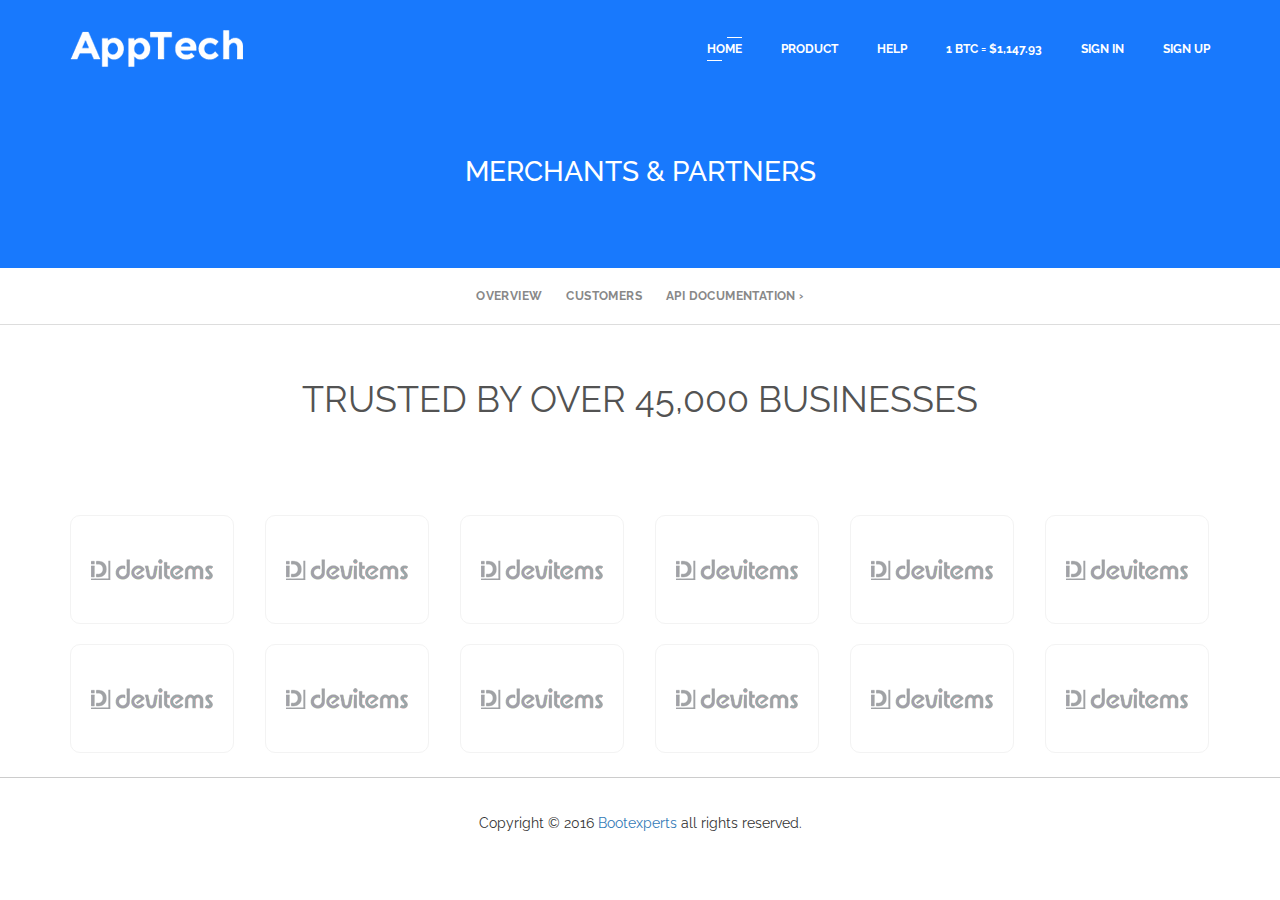
==== customer.html @ 5b4144ad "first" ====
<!doctype html>
<html class="no-js" lang="zxx">
<head>
    <meta charset="utf-8">
    <meta http-equiv="x-ua-compatible" content="ie=edge">
    <title>Apptech</title>
    <meta name="description" content="">
    <meta name="viewport" content="width=device-width, initial-scale=1">

    <!-- favicon
    ============================================ -->
    <link rel="shortcut icon" type="image/x-icon" href="img/favicon.ico">

    <!-- Bootstrap CSS
    ============================================ -->
    <link rel="stylesheet" href="css/bootstrap.min.css">
    <!-- font-awesome CSS
    ============================================ -->
    <link rel="stylesheet" href="css/font-awesome.min.css">
    <!-- material-design CSS
    ============================================ -->
    <link rel="stylesheet" href="css/material-design-iconic-font.min.css">
    <!-- magnific-popup CSS
    ============================================ -->
    <link rel="stylesheet" href="css/magnific-popup.css">
    <!-- venobox CSS
    ============================================ -->
    <link rel="stylesheet" href="css/venobox.css">
    <!-- meanmenu CSS
    ============================================ -->
    <link rel="stylesheet" href="css/meanmenu.min.css">
    <!-- slick CSS
    ============================================ -->
    <link rel="stylesheet" href="css/slick.css">
    <!-- owl.carousel CSS
    ============================================ -->
    <link rel="stylesheet" href="css/owl.carousel.css">
    <link rel="stylesheet" href="css/owl.theme.css">
    <link rel="stylesheet" href="css/owl.transitions.css">
    <!-- animate CSS
    ============================================ -->
    <link rel="stylesheet" href="css/animate.css">
    <!-- normalize CSS
    ============================================ -->
    <link rel="stylesheet" href="css/normalize.css">
    <!-- main CSS
    ============================================ -->
    <link rel="stylesheet" href="css/main.css">
    <!-- style CSS
    ============================================ -->
    <link rel="stylesheet" href="style.css">
    <!-- responsive CSS
    ============================================ -->
    <link rel="stylesheet" href="css/responsive.css">

    <!-- Style customizer (Remove these two lines please) -->
    <link rel="stylesheet" href="css/color/color-1.css">

    <!-- modernizr JS
    ============================================ -->
    <script src="js/vendor/modernizr-2.8.3.min.js"></script>
</head>
<body>
<!--[if lt IE 8]>
<p class="browserupgrade">You are using an <strong>outdated</strong> browser. Please <a href="http://browsehappy.com/">upgrade
    your browser</a> to improve your experience.</p>
<![endif]-->
<!-- Add your site or application content here -->
<div class="wrapper">
    <header class="header-area">
        <!-- Menu Area
        ============================================ -->
        <div id="main-menu" class="sticker">
            <div class="container">
                <div class="row">
                    <div class="col-md-12">
                        <div class="logo float-left">
                            <a href="index.html"><img src="img/logo/logo.png" alt="logo"/></a>
                        </div>
                        <div class="main-menu float-right">
                            <nav>
                                <ul>
                                    <li class="active"><a href="#home-area">HOME</a></li>
                                    <li class=""><a href="#about-area">Product </a></li>
                                    <li class=""><a href="#screenshort-area">Help </a></li>
                                    <li class=""><a href="#review-area">1 BTC = $1,147.93</a></li>
                                    <li class=""><a href="#pricing-area">Sign In </a></li>
                                    <li class=""><a href="#support-area">Sign Up</a></li>
                                </ul>
                            </nav>
                        </div>
                    </div>
                    <div class="col-md-12 col-sm-12 hidden-lg hidden-md">
                        <div class="mobile-menu">
                            <nav>
                                <ul>
                                    <li class="active"><a href="#home-area">HOME</a></li>
                                    <li class=""><a href="#about-area">Product </a></li>
                                    <li class=""><a href="#screenshort-area">Help </a></li>
                                    <li class=""><a href="#review-area">1 BTC = $1,147.93</a></li>
                                    <li class=""><a href="#pricing-area">Sign In </a></li>
                                    <li class=""><a href="#support-area">Sign Up</a></li>
                                </ul>
                            </nav>
                        </div>
                    </div>
                </div>
            </div>
        </div>
    </header>
    <!-- Home Area
    ============================================ -->
    <div id="home-area" class="bg-oapcity-40 bg-overly sm-height-none" style="height: 97px">
    </div>
    <div style="background-color: #1879FD;padding-top: 60px;padding-bottom: 70px;color: white" class="text-center">
        <h1>MERCHANTS & PARTNERS</h1>
    </div>
    <div class="subnav" id="nav">
        <ul class="nav">
            <li>
                <a href="/merchants" class="nav-overview">
                    Overview
                </a>
            </li>
            <li>
                <a href="/clients" class="nav-clients">
                    Customers
                </a>
            </li>
            <li>
                <a href="https://developers.coinbase.com/docs/merchants">
                    API Documentation ›
                </a>
            </li>
        </ul>
    </div>
    <div class="container" style="margin-top: 60px">

        <div class="feature-title title-style title-pb text-center">
            <h1>TRUSTED BY OVER 45,000 BUSINESSES</h1>
        </div>
        <div class="row">

                <div class="col-md-2 single-item2">
                    <a href="#"><img src="img/logo-slider/2.png" alt="" /></a>
                </div>   <div class="col-md-2 single-item2">
                    <a href="#"><img src="img/logo-slider/2.png" alt="" /></a>
                </div>   <div class="col-md-2 single-item2">
                    <a href="#"><img src="img/logo-slider/2.png" alt="" /></a>
                </div>   <div class="col-md-2 single-item2">
                    <a href="#"><img src="img/logo-slider/2.png" alt="" /></a>
                </div>   <div class="col-md-2 single-item2">
                    <a href="#"><img src="img/logo-slider/2.png" alt="" /></a>
                </div>   <div class="col-md-2 single-item2">
                    <a href="#"><img src="img/logo-slider/2.png" alt="" /></a>
                </div>       <div class="col-md-2 single-item2">
                    <a href="#"><img src="img/logo-slider/2.png" alt="" /></a>
                </div>   <div class="col-md-2 single-item2">
                    <a href="#"><img src="img/logo-slider/2.png" alt="" /></a>
                </div>   <div class="col-md-2 single-item2">
                    <a href="#"><img src="img/logo-slider/2.png" alt="" /></a>
                </div>   <div class="col-md-2 single-item2">
                    <a href="#"><img src="img/logo-slider/2.png" alt="" /></a>
                </div>   <div class="col-md-2 single-item2">
                    <a href="#"><img src="img/logo-slider/2.png" alt="" /></a>
                </div>   <div class="col-md-2 single-item2">
                    <a href="#"><img src="img/logo-slider/2.png" alt="" /></a>
                </div>

        </div>
    </div>

    <hr>
    <footer class="footer-area text-center" style="padding-top: 20px;padding-bottom: 30px">
    <span>
                                    Copyright © 2016
                                    <a href="http://bootexperts.com/" target="_blank">Bootexperts</a>
                                    all rights reserved.
                                </span>
    </footer>
    <!-- start scrollUp
    ============================================ -->
    <div id="toTop">
        <i class="fa fa-chevron-up"></i>
    </div>
</div>


<!-- jquery
============================================ -->
<script src="js/vendor/jquery-1.11.3.min.js"></script>
<!-- bootstrap JS
============================================ -->
<script src="js/bootstrap.min.js"></script>
<!-- ajax mails JS
============================================ -->
<script src="js/ajax-mail.js"></script>
<!-- plugins JS
============================================ -->
<script src="js/plugins.js"></script>
<!-- main JS
============================================ -->
<script src="js/main.js"></script>
</body>
</html>
---- css/material-design-iconic-font.min.css ----
@font-face{font-family:Material-Design-Iconic-Font;src:url(../fonts/Material-Design-Iconic-Font.woff2?v=2.2.0) format('woff2'),url(../fonts/Material-Design-Iconic-Font.woff?v=2.2.0) format('woff'),url(../fonts/Material-Design-Iconic-Font.ttf?v=2.2.0) format('truetype')}.zmdi{display:inline-block;font:normal normal normal 14px/1 'Material-Design-Iconic-Font';font-size:inherit;text-rendering:auto;-webkit-font-smoothing:antialiased;-moz-osx-font-smoothing:grayscale}.zmdi-hc-lg{font-size:1.33333333em;line-height:.75em;vertical-align:-15%}.zmdi-hc-2x{font-size:2em}.zmdi-hc-3x{font-size:3em}.zmdi-hc-4x{font-size:4em}.zmdi-hc-5x{font-size:5em}.zmdi-hc-fw{width:1.28571429em;text-align:center}.zmdi-hc-ul{padding-left:0;margin-left:2.14285714em;list-style-type:none}.zmdi-hc-ul>li{position:relative}.zmdi-hc-li{position:absolute;left:-2.14285714em;width:2.14285714em;top:.14285714em;text-align:center}.zmdi-hc-li.zmdi-hc-lg{left:-1.85714286em}.zmdi-hc-border{padding:.1em .25em;border:solid .1em #9e9e9e;border-radius:2px}.zmdi-hc-border-circle{padding:.1em .25em;border:solid .1em #9e9e9e;border-radius:50%}.zmdi.pull-left{float:left;margin-right:.15em}.zmdi.pull-right{float:right;margin-left:.15em}.zmdi-hc-spin{-webkit-animation:zmdi-spin 1.5s infinite linear;animation:zmdi-spin 1.5s infinite linear}.zmdi-hc-spin-reverse{-webkit-animation:zmdi-spin-reverse 1.5s infinite linear;animation:zmdi-spin-reverse 1.5s infinite linear}@-webkit-keyframes zmdi-spin{0%{-webkit-transform:rotate(0deg);transform:rotate(0deg)}100%{-webkit-transform:rotate(359deg);transform:rotate(359deg)}}@keyframes zmdi-spin{0%{-webkit-transform:rotate(0deg);transform:rotate(0deg)}100%{-webkit-transform:rotate(359deg);transform:rotate(359deg)}}@-webkit-keyframes zmdi-spin-reverse{0%{-webkit-transform:rotate(0deg);transform:rotate(0deg)}100%{-webkit-transform:rotate(-359deg);transform:rotate(-359deg)}}@keyframes zmdi-spin-reverse{0%{-webkit-transform:rotate(0deg);transform:rotate(0deg)}100%{-webkit-transform:rotate(-359deg);transform:rotate(-359deg)}}.zmdi-hc-rotate-90{-webkit-transform:rotate(90deg);-ms-transform:rotate(90deg);transform:rotate(90deg)}.zmdi-hc-rotate-180{-webkit-transform:rotate(180deg);-ms-transform:rotate(180deg);transform:rotate(180deg)}.zmdi-hc-rotate-270{-webkit-transform:rotate(270deg);-ms-transform:rotate(270deg);transform:rotate(270deg)}.zmdi-hc-flip-horizontal{-webkit-transform:scale(-1,1);-ms-transform:scale(-1,1);transform:scale(-1,1)}.zmdi-hc-flip-vertical{-webkit-transform:scale(1,-1);-ms-transform:scale(1,-1);transform:scale(1,-1)}.zmdi-hc-stack{position:relative;display:inline-block;width:2em;height:2em;line-height:2em;vertical-align:middle}.zmdi-hc-stack-1x,.zmdi-hc-stack-2x{position:absolute;left:0;width:100%;text-align:center}.zmdi-hc-stack-1x{line-height:inherit}.zmdi-hc-stack-2x{font-size:2em}.zmdi-hc-inverse{color:#fff}.zmdi-3d-rotation:before{content:'\f101'}.zmdi-airplane-off:before{content:'\f102'}.zmdi-airplane:before{content:'\f103'}.zmdi-album:before{content:'\f104'}.zmdi-archive:before{content:'\f105'}.zmdi-assignment-account:before{content:'\f106'}.zmdi-assignment-alert:before{content:'\f107'}.zmdi-assignment-check:before{content:'\f108'}.zmdi-assignment-o:before{content:'\f109'}.zmdi-assignment-return:before{content:'\f10a'}.zmdi-assignment-returned:before{content:'\f10b'}.zmdi-assignment:before{content:'\f10c'}.zmdi-attachment-alt:before{content:'\f10d'}.zmdi-attachment:before{content:'\f10e'}.zmdi-audio:before{content:'\f10f'}.zmdi-badge-check:before{content:'\f110'}.zmdi-balance-wallet:before{content:'\f111'}.zmdi-balance:before{content:'\f112'}.zmdi-battery-alert:before{content:'\f113'}.zmdi-battery-flash:before{content:'\f114'}.zmdi-battery-unknown:before{content:'\f115'}.zmdi-battery:before{content:'\f116'}.zmdi-bike:before{content:'\f117'}.zmdi-block-alt:before{content:'\f118'}.zmdi-block:before{content:'\f119'}.zmdi-boat:before{content:'\f11a'}.zmdi-book-image:before{content:'\f11b'}.zmdi-book:before{content:'\f11c'}.zmdi-bookmark-outline:before{content:'\f11d'}.zmdi-bookmark:before{content:'\f11e'}.zmdi-brush:before{content:'\f11f'}.zmdi-bug:before{content:'\f120'}.zmdi-bus:before{content:'\f121'}.zmdi-cake:before{content:'\f122'}.zmdi-car-taxi:before{content:'\f123'}.zmdi-car-wash:before{content:'\f124'}.zmdi-car:before{content:'\f125'}.zmdi-card-giftcard:before{content:'\f126'}.zmdi-card-membership:before{content:'\f127'}.zmdi-card-travel:before{content:'\f128'}.zmdi-card:before{content:'\f129'}.zmdi-case-check:before{content:'\f12a'}.zmdi-case-download:before{content:'\f12b'}.zmdi-case-play:before{content:'\f12c'}.zmdi-case:before{content:'\f12d'}.zmdi-cast-connected:before{content:'\f12e'}.zmdi-cast:before{content:'\f12f'}.zmdi-chart-donut:before{content:'\f130'}.zmdi-chart:before{content:'\f131'}.zmdi-city-alt:before{content:'\f132'}.zmdi-city:before{content:'\f133'}.zmdi-close-circle-o:before{content:'\f134'}.zmdi-close-circle:before{content:'\f135'}.zmdi-close:before{content:'\f136'}.zmdi-cocktail:before{content:'\f137'}.zmdi-code-setting:before{content:'\f138'}.zmdi-code-smartphone:before{content:'\f139'}.zmdi-code:before{content:'\f13a'}.zmdi-coffee:before{content:'\f13b'}.zmdi-collection-bookmark:before{content:'\f13c'}.zmdi-collection-case-play:before{content:'\f13d'}.zmdi-collection-folder-image:before{content:'\f13e'}.zmdi-collection-image-o:before{content:'\f13f'}.zmdi-collection-image:before{content:'\f140'}.zmdi-collection-item-1:before{content:'\f141'}.zmdi-collection-item-2:before{content:'\f142'}.zmdi-collection-item-3:before{content:'\f143'}.zmdi-collection-item-4:before{content:'\f144'}.zmdi-collection-item-5:before{content:'\f145'}.zmdi-collection-item-6:before{content:'\f146'}.zmdi-collection-item-7:before{content:'\f147'}.zmdi-collection-item-8:before{content:'\f148'}.zmdi-collection-item-9-plus:before{content:'\f149'}.zmdi-collection-item-9:before{content:'\f14a'}.zmdi-collection-item:before{content:'\f14b'}.zmdi-collection-music:before{content:'\f14c'}.zmdi-collection-pdf:before{content:'\f14d'}.zmdi-collection-plus:before{content:'\f14e'}.zmdi-collection-speaker:before{content:'\f14f'}.zmdi-collection-text:before{content:'\f150'}.zmdi-collection-video:before{content:'\f151'}.zmdi-compass:before{content:'\f152'}.zmdi-cutlery:before{content:'\f153'}.zmdi-delete:before{content:'\f154'}.zmdi-dialpad:before{content:'\f155'}.zmdi-dns:before{content:'\f156'}.zmdi-drink:before{content:'\f157'}.zmdi-edit:before{content:'\f158'}.zmdi-email-open:before{content:'\f159'}.zmdi-email:before{content:'\f15a'}.zmdi-eye-off:before{content:'\f15b'}.zmdi-eye:before{content:'\f15c'}.zmdi-eyedropper:before{content:'\f15d'}.zmdi-favorite-outline:before{content:'\f15e'}.zmdi-favorite:before{content:'\f15f'}.zmdi-filter-list:before{content:'\f160'}.zmdi-fire:before{content:'\f161'}.zmdi-flag:before{content:'\f162'}.zmdi-flare:before{content:'\f163'}.zmdi-flash-auto:before{content:'\f164'}.zmdi-flash-off:before{content:'\f165'}.zmdi-flash:before{content:'\f166'}.zmdi-flip:before{content:'\f167'}.zmdi-flower-alt:before{content:'\f168'}.zmdi-flower:before{content:'\f169'}.zmdi-font:before{content:'\f16a'}.zmdi-fullscreen-alt:before{content:'\f16b'}.zmdi-fullscreen-exit:before{content:'\f16c'}.zmdi-fullscreen:before{content:'\f16d'}.zmdi-functions:before{content:'\f16e'}.zmdi-gas-station:before{content:'\f16f'}.zmdi-gesture:before{content:'\f170'}.zmdi-globe-alt:before{content:'\f171'}.zmdi-globe-lock:before{content:'\f172'}.zmdi-globe:before{content:'\f173'}.zmdi-graduation-cap:before{content:'\f174'}.zmdi-home:before{content:'\f175'}.zmdi-hospital-alt:before{content:'\f176'}.zmdi-hospital:before{content:'\f177'}.zmdi-hotel:before{content:'\f178'}.zmdi-hourglass-alt:before{content:'\f179'}.zmdi-hourglass-outline:before{content:'\f17a'}.zmdi-hourglass:before{content:'\f17b'}.zmdi-http:before{content:'\f17c'}.zmdi-image-alt:before{content:'\f17d'}.zmdi-image-o:before{content:'\f17e'}.zmdi-image:before{content:'\f17f'}.zmdi-inbox:before{content:'\f180'}.zmdi-invert-colors-off:before{content:'\f181'}.zmdi-invert-colors:before{content:'\f182'}.zmdi-key:before{content:'\f183'}.zmdi-label-alt-outline:before{content:'\f184'}.zmdi-label-alt:before{content:'\f185'}.zmdi-label-heart:before{content:'\f186'}.zmdi-label:before{content:'\f187'}.zmdi-labels:before{content:'\f188'}.zmdi-lamp:before{content:'\f189'}.zmdi-landscape:before{content:'\f18a'}.zmdi-layers-off:before{content:'\f18b'}.zmdi-layers:before{content:'\f18c'}.zmdi-library:before{content:'\f18d'}.zmdi-link:before{content:'\f18e'}.zmdi-lock-open:before{content:'\f18f'}.zmdi-lock-outline:before{content:'\f190'}.zmdi-lock:before{content:'\f191'}.zmdi-mail-reply-all:before{content:'\f192'}.zmdi-mail-reply:before{content:'\f193'}.zmdi-mail-send:before{content:'\f194'}.zmdi-mall:before{content:'\f195'}.zmdi-map:before{content:'\f196'}.zmdi-menu:before{content:'\f197'}.zmdi-money-box:before{content:'\f198'}.zmdi-money-off:before{content:'\f199'}.zmdi-money:before{content:'\f19a'}.zmdi-more-vert:before{content:'\f19b'}.zmdi-more:before{content:'\f19c'}.zmdi-movie-alt:before{content:'\f19d'}.zmdi-movie:before{content:'\f19e'}.zmdi-nature-people:before{content:'\f19f'}.zmdi-nature:before{content:'\f1a0'}.zmdi-navigation:before{content:'\f1a1'}.zmdi-open-in-browser:before{content:'\f1a2'}.zmdi-open-in-new:before{content:'\f1a3'}.zmdi-palette:before{content:'\f1a4'}.zmdi-parking:before{content:'\f1a5'}.zmdi-pin-account:before{content:'\f1a6'}.zmdi-pin-assistant:before{content:'\f1a7'}.zmdi-pin-drop:before{content:'\f1a8'}.zmdi-pin-help:before{content:'\f1a9'}.zmdi-pin-off:before{content:'\f1aa'}.zmdi-pin:before{content:'\f1ab'}.zmdi-pizza:before{content:'\f1ac'}.zmdi-plaster:before{content:'\f1ad'}.zmdi-power-setting:before{content:'\f1ae'}.zmdi-power:before{content:'\f1af'}.zmdi-print:before{content:'\f1b0'}.zmdi-puzzle-piece:before{content:'\f1b1'}.zmdi-quote:before{content:'\f1b2'}.zmdi-railway:before{content:'\f1b3'}.zmdi-receipt:before{content:'\f1b4'}.zmdi-refresh-alt:before{content:'\f1b5'}.zmdi-refresh-sync-alert:before{content:'\f1b6'}.zmdi-refresh-sync-off:before{content:'\f1b7'}.zmdi-refresh-sync:before{content:'\f1b8'}.zmdi-refresh:before{content:'\f1b9'}.zmdi-roller:before{content:'\f1ba'}.zmdi-ruler:before{content:'\f1bb'}.zmdi-scissors:before{content:'\f1bc'}.zmdi-screen-rotation-lock:before{content:'\f1bd'}.zmdi-screen-rotation:before{content:'\f1be'}.zmdi-search-for:before{content:'\f1bf'}.zmdi-search-in-file:before{content:'\f1c0'}.zmdi-search-in-page:before{content:'\f1c1'}.zmdi-search-replace:before{content:'\f1c2'}.zmdi-search:before{content:'\f1c3'}.zmdi-seat:before{content:'\f1c4'}.zmdi-settings-square:before{content:'\f1c5'}.zmdi-settings:before{content:'\f1c6'}.zmdi-shield-check:before{content:'\f1c7'}.zmdi-shield-security:before{content:'\f1c8'}.zmdi-shopping-basket:before{content:'\f1c9'}.zmdi-shopping-cart-plus:before{content:'\f1ca'}.zmdi-shopping-cart:before{content:'\f1cb'}.zmdi-sign-in:before{content:'\f1cc'}.zmdi-sort-amount-asc:before{content:'\f1cd'}.zmdi-sort-amount-desc:before{content:'\f1ce'}.zmdi-sort-asc:before{content:'\f1cf'}.zmdi-sort-desc:before{content:'\f1d0'}.zmdi-spellcheck:before{content:'\f1d1'}.zmdi-storage:before{content:'\f1d2'}.zmdi-store-24:before{content:'\f1d3'}.zmdi-store:before{content:'\f1d4'}.zmdi-subway:before{content:'\f1d5'}.zmdi-sun:before{content:'\f1d6'}.zmdi-tab-unselected:before{content:'\f1d7'}.zmdi-tab:before{content:'\f1d8'}.zmdi-tag-close:before{content:'\f1d9'}.zmdi-tag-more:before{content:'\f1da'}.zmdi-tag:before{content:'\f1db'}.zmdi-thumb-down:before{content:'\f1dc'}.zmdi-thumb-up-down:before{content:'\f1dd'}.zmdi-thumb-up:before{content:'\f1de'}.zmdi-ticket-star:before{content:'\f1df'}.zmdi-toll:before{content:'\f1e0'}.zmdi-toys:before{content:'\f1e1'}.zmdi-traffic:before{content:'\f1e2'}.zmdi-translate:before{content:'\f1e3'}.zmdi-triangle-down:before{content:'\f1e4'}.zmdi-triangle-up:before{content:'\f1e5'}.zmdi-truck:before{content:'\f1e6'}.zmdi-turning-sign:before{content:'\f1e7'}.zmdi-wallpaper:before{content:'\f1e8'}.zmdi-washing-machine:before{content:'\f1e9'}.zmdi-window-maximize:before{content:'\f1ea'}.zmdi-window-minimize:before{content:'\f1eb'}.zmdi-window-restore:before{content:'\f1ec'}.zmdi-wrench:before{content:'\f1ed'}.zmdi-zoom-in:before{content:'\f1ee'}.zmdi-zoom-out:before{content:'\f1ef'}.zmdi-alert-circle-o:before{content:'\f1f0'}.zmdi-alert-circle:before{content:'\f1f1'}.zmdi-alert-octagon:before{content:'\f1f2'}.zmdi-alert-polygon:before{content:'\f1f3'}.zmdi-alert-triangle:before{content:'\f1f4'}.zmdi-help-outline:before{content:'\f1f5'}.zmdi-help:before{content:'\f1f6'}.zmdi-info-outline:before{content:'\f1f7'}.zmdi-info:before{content:'\f1f8'}.zmdi-notifications-active:before{content:'\f1f9'}.zmdi-notifications-add:before{content:'\f1fa'}.zmdi-notifications-none:before{content:'\f1fb'}.zmdi-notifications-off:before{content:'\f1fc'}.zmdi-notifications-paused:before{content:'\f1fd'}.zmdi-notifications:before{content:'\f1fe'}.zmdi-account-add:before{content:'\f1ff'}.zmdi-account-box-mail:before{content:'\f200'}.zmdi-account-box-o:before{content:'\f201'}.zmdi-account-box-phone:before{content:'\f202'}.zmdi-account-box:before{content:'\f203'}.zmdi-account-calendar:before{content:'\f204'}.zmdi-account-circle:before{content:'\f205'}.zmdi-account-o:before{content:'\f206'}.zmdi-account:before{content:'\f207'}.zmdi-accounts-add:before{content:'\f208'}.zmdi-accounts-alt:before{content:'\f209'}.zmdi-accounts-list-alt:before{content:'\f20a'}.zmdi-accounts-list:before{content:'\f20b'}.zmdi-accounts-outline:before{content:'\f20c'}.zmdi-accounts:before{content:'\f20d'}.zmdi-face:before{content:'\f20e'}.zmdi-female:before{content:'\f20f'}.zmdi-male-alt:before{content:'\f210'}.zmdi-male-female:before{content:'\f211'}.zmdi-male:before{content:'\f212'}.zmdi-mood-bad:before{content:'\f213'}.zmdi-mood:before{content:'\f214'}.zmdi-run:before{content:'\f215'}.zmdi-walk:before{content:'\f216'}.zmdi-cloud-box:before{content:'\f217'}.zmdi-cloud-circle:before{content:'\f218'}.zmdi-cloud-done:before{content:'\f219'}.zmdi-cloud-download:before{content:'\f21a'}.zmdi-cloud-off:before{content:'\f21b'}.zmdi-cloud-outline-alt:before{content:'\f21c'}.zmdi-cloud-outline:before{content:'\f21d'}.zmdi-cloud-upload:before{content:'\f21e'}.zmdi-cloud:before{content:'\f21f'}.zmdi-download:before{content:'\f220'}.zmdi-file-plus:before{content:'\f221'}.zmdi-file-text:before{content:'\f222'}.zmdi-file:before{content:'\f223'}.zmdi-folder-outline:before{content:'\f224'}.zmdi-folder-person:before{content:'\f225'}.zmdi-folder-star-alt:before{content:'\f226'}.zmdi-folder-star:before{content:'\f227'}.zmdi-folder:before{content:'\f228'}.zmdi-gif:before{content:'\f229'}.zmdi-upload:before{content:'\f22a'}.zmdi-border-all:before{content:'\f22b'}.zmdi-border-bottom:before{content:'\f22c'}.zmdi-border-clear:before{content:'\f22d'}.zmdi-border-color:before{content:'\f22e'}.zmdi-border-horizontal:before{content:'\f22f'}.zmdi-border-inner:before{content:'\f230'}.zmdi-border-left:before{content:'\f231'}.zmdi-border-outer:before{content:'\f232'}.zmdi-border-right:before{content:'\f233'}.zmdi-border-style:before{content:'\f234'}.zmdi-border-top:before{content:'\f235'}.zmdi-border-vertical:before{content:'\f236'}.zmdi-copy:before{content:'\f237'}.zmdi-crop:before{content:'\f238'}.zmdi-format-align-center:before{content:'\f239'}.zmdi-format-align-justify:before{content:'\f23a'}.zmdi-format-align-left:before{content:'\f23b'}.zmdi-format-align-right:before{content:'\f23c'}.zmdi-format-bold:before{content:'\f23d'}.zmdi-format-clear-all:before{content:'\f23e'}.zmdi-format-clear:before{content:'\f23f'}.zmdi-format-color-fill:before{content:'\f240'}.zmdi-format-color-reset:before{content:'\f241'}.zmdi-format-color-text:before{content:'\f242'}.zmdi-format-indent-decrease:before{content:'\f243'}.zmdi-format-indent-increase:before{content:'\f244'}.zmdi-format-italic:before{content:'\f245'}.zmdi-format-line-spacing:before{content:'\f246'}.zmdi-format-list-bulleted:before{content:'\f247'}.zmdi-format-list-numbered:before{content:'\f248'}.zmdi-format-ltr:before{content:'\f249'}.zmdi-format-rtl:before{content:'\f24a'}.zmdi-format-size:before{content:'\f24b'}.zmdi-format-strikethrough-s:before{content:'\f24c'}.zmdi-format-strikethrough:before{content:'\f24d'}.zmdi-format-subject:before{content:'\f24e'}.zmdi-format-underlined:before{content:'\f24f'}.zmdi-format-valign-bottom:before{content:'\f250'}.zmdi-format-valign-center:before{content:'\f251'}.zmdi-format-valign-top:before{content:'\f252'}.zmdi-redo:before{content:'\f253'}.zmdi-select-all:before{content:'\f254'}.zmdi-space-bar:before{content:'\f255'}.zmdi-text-format:before{content:'\f256'}.zmdi-transform:before{content:'\f257'}.zmdi-undo:before{content:'\f258'}.zmdi-wrap-text:before{content:'\f259'}.zmdi-comment-alert:before{content:'\f25a'}.zmdi-comment-alt-text:before{content:'\f25b'}.zmdi-comment-alt:before{content:'\f25c'}.zmdi-comment-edit:before{content:'\f25d'}.zmdi-comment-image:before{content:'\f25e'}.zmdi-comment-list:before{content:'\f25f'}.zmdi-comment-more:before{content:'\f260'}.zmdi-comment-outline:before{content:'\f261'}.zmdi-comment-text-alt:before{content:'\f262'}.zmdi-comment-text:before{content:'\f263'}.zmdi-comment-video:before{content:'\f264'}.zmdi-comment:before{content:'\f265'}.zmdi-comments:before{content:'\f266'}.zmdi-check-all:before{content:'\f267'}.zmdi-check-circle-u:before{content:'\f268'}.zmdi-check-circle:before{content:'\f269'}.zmdi-check-square:before{content:'\f26a'}.zmdi-check:before{content:'\f26b'}.zmdi-circle-o:before{content:'\f26c'}.zmdi-circle:before{content:'\f26d'}.zmdi-dot-circle-alt:before{content:'\f26e'}.zmdi-dot-circle:before{content:'\f26f'}.zmdi-minus-circle-outline:before{content:'\f270'}.zmdi-minus-circle:before{content:'\f271'}.zmdi-minus-square:before{content:'\f272'}.zmdi-minus:before{content:'\f273'}.zmdi-plus-circle-o-duplicate:before{content:'\f274'}.zmdi-plus-circle-o:before{content:'\f275'}.zmdi-plus-circle:before{content:'\f276'}.zmdi-plus-square:before{content:'\f277'}.zmdi-plus:before{content:'\f278'}.zmdi-square-o:before{content:'\f279'}.zmdi-star-circle:before{content:'\f27a'}.zmdi-star-half:before{content:'\f27b'}.zmdi-star-outline:before{content:'\f27c'}.zmdi-star:before{content:'\f27d'}.zmdi-bluetooth-connected:before{content:'\f27e'}.zmdi-bluetooth-off:before{content:'\f27f'}.zmdi-bluetooth-search:before{content:'\f280'}.zmdi-bluetooth-setting:before{content:'\f281'}.zmdi-bluetooth:before{content:'\f282'}.zmdi-camera-add:before{content:'\f283'}.zmdi-camera-alt:before{content:'\f284'}.zmdi-camera-bw:before{content:'\f285'}.zmdi-camera-front:before{content:'\f286'}.zmdi-camera-mic:before{content:'\f287'}.zmdi-camera-party-mode:before{content:'\f288'}.zmdi-camera-rear:before{content:'\f289'}.zmdi-camera-roll:before{content:'\f28a'}.zmdi-camera-switch:before{content:'\f28b'}.zmdi-camera:before{content:'\f28c'}.zmdi-card-alert:before{content:'\f28d'}.zmdi-card-off:before{content:'\f28e'}.zmdi-card-sd:before{content:'\f28f'}.zmdi-card-sim:before{content:'\f290'}.zmdi-desktop-mac:before{content:'\f291'}.zmdi-desktop-windows:before{content:'\f292'}.zmdi-device-hub:before{content:'\f293'}.zmdi-devices-off:before{content:'\f294'}.zmdi-devices:before{content:'\f295'}.zmdi-dock:before{content:'\f296'}.zmdi-floppy:before{content:'\f297'}.zmdi-gamepad:before{content:'\f298'}.zmdi-gps-dot:before{content:'\f299'}.zmdi-gps-off:before{content:'\f29a'}.zmdi-gps:before{content:'\f29b'}.zmdi-headset-mic:before{content:'\f29c'}.zmdi-headset:before{content:'\f29d'}.zmdi-input-antenna:before{content:'\f29e'}.zmdi-input-composite:before{content:'\f29f'}.zmdi-input-hdmi:before{content:'\f2a0'}.zmdi-input-power:before{content:'\f2a1'}.zmdi-input-svideo:before{content:'\f2a2'}.zmdi-keyboard-hide:before{content:'\f2a3'}.zmdi-keyboard:before{content:'\f2a4'}.zmdi-laptop-chromebook:before{content:'\f2a5'}.zmdi-laptop-mac:before{content:'\f2a6'}.zmdi-laptop:before{content:'\f2a7'}.zmdi-mic-off:before{content:'\f2a8'}.zmdi-mic-outline:before{content:'\f2a9'}.zmdi-mic-setting:before{content:'\f2aa'}.zmdi-mic:before{content:'\f2ab'}.zmdi-mouse:before{content:'\f2ac'}.zmdi-network-alert:before{content:'\f2ad'}.zmdi-network-locked:before{content:'\f2ae'}.zmdi-network-off:before{content:'\f2af'}.zmdi-network-outline:before{content:'\f2b0'}.zmdi-network-setting:before{content:'\f2b1'}.zmdi-network:before{content:'\f2b2'}.zmdi-phone-bluetooth:before{content:'\f2b3'}.zmdi-phone-end:before{content:'\f2b4'}.zmdi-phone-forwarded:before{content:'\f2b5'}.zmdi-phone-in-talk:before{content:'\f2b6'}.zmdi-phone-locked:before{content:'\f2b7'}.zmdi-phone-missed:before{content:'\f2b8'}.zmdi-phone-msg:before{content:'\f2b9'}.zmdi-phone-paused:before{content:'\f2ba'}.zmdi-phone-ring:before{content:'\f2bb'}.zmdi-phone-setting:before{content:'\f2bc'}.zmdi-phone-sip:before{content:'\f2bd'}.zmdi-phone:before{content:'\f2be'}.zmdi-portable-wifi-changes:before{content:'\f2bf'}.zmdi-portable-wifi-off:before{content:'\f2c0'}.zmdi-portable-wifi:before{content:'\f2c1'}.zmdi-radio:before{content:'\f2c2'}.zmdi-reader:before{content:'\f2c3'}.zmdi-remote-control-alt:before{content:'\f2c4'}.zmdi-remote-control:before{content:'\f2c5'}.zmdi-router:before{content:'\f2c6'}.zmdi-scanner:before{content:'\f2c7'}.zmdi-smartphone-android:before{content:'\f2c8'}.zmdi-smartphone-download:before{content:'\f2c9'}.zmdi-smartphone-erase:before{content:'\f2ca'}.zmdi-smartphone-info:before{content:'\f2cb'}.zmdi-smartphone-iphone:before{content:'\f2cc'}.zmdi-smartphone-landscape-lock:before{content:'\f2cd'}.zmdi-smartphone-landscape:before{content:'\f2ce'}.zmdi-smartphone-lock:before{content:'\f2cf'}.zmdi-smartphone-portrait-lock:before{content:'\f2d0'}.zmdi-smartphone-ring:before{content:'\f2d1'}.zmdi-smartphone-setting:before{content:'\f2d2'}.zmdi-smartphone-setup:before{content:'\f2d3'}.zmdi-smartphone:before{content:'\f2d4'}.zmdi-speaker:before{content:'\f2d5'}.zmdi-tablet-android:before{content:'\f2d6'}.zmdi-tablet-mac:before{content:'\f2d7'}.zmdi-tablet:before{content:'\f2d8'}.zmdi-tv-alt-play:before{content:'\f2d9'}.zmdi-tv-list:before{content:'\f2da'}.zmdi-tv-play:before{content:'\f2db'}.zmdi-tv:before{content:'\f2dc'}.zmdi-usb:before{content:'\f2dd'}.zmdi-videocam-off:before{content:'\f2de'}.zmdi-videocam-switch:before{content:'\f2df'}.zmdi-videocam:before{content:'\f2e0'}.zmdi-watch:before{content:'\f2e1'}.zmdi-wifi-alt-2:before{content:'\f2e2'}.zmdi-wifi-alt:before{content:'\f2e3'}.zmdi-wifi-info:before{content:'\f2e4'}.zmdi-wifi-lock:before{content:'\f2e5'}.zmdi-wifi-off:before{content:'\f2e6'}.zmdi-wifi-outline:before{content:'\f2e7'}.zmdi-wifi:before{content:'\f2e8'}.zmdi-arrow-left-bottom:before{content:'\f2e9'}.zmdi-arrow-left:before{content:'\f2ea'}.zmdi-arrow-merge:before{content:'\f2eb'}.zmdi-arrow-missed:before{content:'\f2ec'}.zmdi-arrow-right-top:before{content:'\f2ed'}.zmdi-arrow-right:before{content:'\f2ee'}.zmdi-arrow-split:before{content:'\f2ef'}.zmdi-arrows:before{content:'\f2f0'}.zmdi-caret-down-circle:before{content:'\f2f1'}.zmdi-caret-down:before{content:'\f2f2'}.zmdi-caret-left-circle:before{content:'\f2f3'}.zmdi-caret-left:before{content:'\f2f4'}.zmdi-caret-right-circle:before{content:'\f2f5'}.zmdi-caret-right:before{content:'\f2f6'}.zmdi-caret-up-circle:before{content:'\f2f7'}.zmdi-caret-up:before{content:'\f2f8'}.zmdi-chevron-down:before{content:'\f2f9'}.zmdi-chevron-left:before{content:'\f2fa'}.zmdi-chevron-right:before{content:'\f2fb'}.zmdi-chevron-up:before{content:'\f2fc'}.zmdi-forward:before{content:'\f2fd'}.zmdi-long-arrow-down:before{content:'\f2fe'}.zmdi-long-arrow-left:before{content:'\f2ff'}.zmdi-long-arrow-return:before{content:'\f300'}.zmdi-long-arrow-right:before{content:'\f301'}.zmdi-long-arrow-tab:before{content:'\f302'}.zmdi-long-arrow-up:before{content:'\f303'}.zmdi-rotate-ccw:before{content:'\f304'}.zmdi-rotate-cw:before{content:'\f305'}.zmdi-rotate-left:before{content:'\f306'}.zmdi-rotate-right:before{content:'\f307'}.zmdi-square-down:before{content:'\f308'}.zmdi-square-right:before{content:'\f309'}.zmdi-swap-alt:before{content:'\f30a'}.zmdi-swap-vertical-circle:before{content:'\f30b'}.zmdi-swap-vertical:before{content:'\f30c'}.zmdi-swap:before{content:'\f30d'}.zmdi-trending-down:before{content:'\f30e'}.zmdi-trending-flat:before{content:'\f30f'}.zmdi-trending-up:before{content:'\f310'}.zmdi-unfold-less:before{content:'\f311'}.zmdi-unfold-more:before{content:'\f312'}.zmdi-apps:before{content:'\f313'}.zmdi-grid-off:before{content:'\f314'}.zmdi-grid:before{content:'\f315'}.zmdi-view-agenda:before{content:'\f316'}.zmdi-view-array:before{content:'\f317'}.zmdi-view-carousel:before{content:'\f318'}.zmdi-view-column:before{content:'\f319'}.zmdi-view-comfy:before{content:'\f31a'}.zmdi-view-compact:before{content:'\f31b'}.zmdi-view-dashboard:before{content:'\f31c'}.zmdi-view-day:before{content:'\f31d'}.zmdi-view-headline:before{content:'\f31e'}.zmdi-view-list-alt:before{content:'\f31f'}.zmdi-view-list:before{content:'\f320'}.zmdi-view-module:before{content:'\f321'}.zmdi-view-quilt:before{content:'\f322'}.zmdi-view-stream:before{content:'\f323'}.zmdi-view-subtitles:before{content:'\f324'}.zmdi-view-toc:before{content:'\f325'}.zmdi-view-web:before{content:'\f326'}.zmdi-view-week:before{content:'\f327'}.zmdi-widgets:before{content:'\f328'}.zmdi-alarm-check:before{content:'\f329'}.zmdi-alarm-off:before{content:'\f32a'}.zmdi-alarm-plus:before{content:'\f32b'}.zmdi-alarm-snooze:before{content:'\f32c'}.zmdi-alarm:before{content:'\f32d'}.zmdi-calendar-alt:before{content:'\f32e'}.zmdi-calendar-check:before{content:'\f32f'}.zmdi-calendar-close:before{content:'\f330'}.zmdi-calendar-note:before{content:'\f331'}.zmdi-calendar:before{content:'\f332'}.zmdi-time-countdown:before{content:'\f333'}.zmdi-time-interval:before{content:'\f334'}.zmdi-time-restore-setting:before{content:'\f335'}.zmdi-time-restore:before{content:'\f336'}.zmdi-time:before{content:'\f337'}.zmdi-timer-off:before{content:'\f338'}.zmdi-timer:before{content:'\f339'}.zmdi-android-alt:before{content:'\f33a'}.zmdi-android:before{content:'\f33b'}.zmdi-apple:before{content:'\f33c'}.zmdi-behance:before{content:'\f33d'}.zmdi-codepen:before{content:'\f33e'}.zmdi-dribbble:before{content:'\f33f'}.zmdi-dropbox:before{content:'\f340'}.zmdi-evernote:before{content:'\f341'}.zmdi-facebook-box:before{content:'\f342'}.zmdi-facebook:before{content:'\f343'}.zmdi-github-box:before{content:'\f344'}.zmdi-github:before{content:'\f345'}.zmdi-google-drive:before{content:'\f346'}.zmdi-google-earth:before{content:'\f347'}.zmdi-google-glass:before{content:'\f348'}.zmdi-google-maps:before{content:'\f349'}.zmdi-google-pages:before{content:'\f34a'}.zmdi-google-play:before{content:'\f34b'}.zmdi-google-plus-box:before{content:'\f34c'}.zmdi-google-plus:before{content:'\f34d'}.zmdi-google:before{content:'\f34e'}.zmdi-instagram:before{content:'\f34f'}.zmdi-language-css3:before{content:'\f350'}.zmdi-language-html5:before{content:'\f351'}.zmdi-language-javascript:before{content:'\f352'}.zmdi-language-python-alt:before{content:'\f353'}.zmdi-language-python:before{content:'\f354'}.zmdi-lastfm:before{content:'\f355'}.zmdi-linkedin-box:before{content:'\f356'}.zmdi-paypal:before{content:'\f357'}.zmdi-pinterest-box:before{content:'\f358'}.zmdi-pocket:before{content:'\f359'}.zmdi-polymer:before{content:'\f35a'}.zmdi-share:before{content:'\f35b'}.zmdi-stackoverflow:before{content:'\f35c'}.zmdi-steam-square:before{content:'\f35d'}.zmdi-steam:before{content:'\f35e'}.zmdi-twitter-box:before{content:'\f35f'}.zmdi-twitter:before{content:'\f360'}.zmdi-vk:before{content:'\f361'}.zmdi-wikipedia:before{content:'\f362'}.zmdi-windows:before{content:'\f363'}.zmdi-aspect-ratio-alt:before{content:'\f364'}.zmdi-aspect-ratio:before{content:'\f365'}.zmdi-blur-circular:before{content:'\f366'}.zmdi-blur-linear:before{content:'\f367'}.zmdi-blur-off:before{content:'\f368'}.zmdi-blur:before{content:'\f369'}.zmdi-brightness-2:before{content:'\f36a'}.zmdi-brightness-3:before{content:'\f36b'}.zmdi-brightness-4:before{content:'\f36c'}.zmdi-brightness-5:before{content:'\f36d'}.zmdi-brightness-6:before{content:'\f36e'}.zmdi-brightness-7:before{content:'\f36f'}.zmdi-brightness-auto:before{content:'\f370'}.zmdi-brightness-setting:before{content:'\f371'}.zmdi-broken-image:before{content:'\f372'}.zmdi-center-focus-strong:before{content:'\f373'}.zmdi-center-focus-weak:before{content:'\f374'}.zmdi-compare:before{content:'\f375'}.zmdi-crop-16-9:before{content:'\f376'}.zmdi-crop-3-2:before{content:'\f377'}.zmdi-crop-5-4:before{content:'\f378'}.zmdi-crop-7-5:before{content:'\f379'}.zmdi-crop-din:before{content:'\f37a'}.zmdi-crop-free:before{content:'\f37b'}.zmdi-crop-landscape:before{content:'\f37c'}.zmdi-crop-portrait:before{content:'\f37d'}.zmdi-crop-square:before{content:'\f37e'}.zmdi-exposure-alt:before{content:'\f37f'}.zmdi-exposure:before{content:'\f380'}.zmdi-filter-b-and-w:before{content:'\f381'}.zmdi-filter-center-focus:before{content:'\f382'}.zmdi-filter-frames:before{content:'\f383'}.zmdi-filter-tilt-shift:before{content:'\f384'}.zmdi-gradient:before{content:'\f385'}.zmdi-grain:before{content:'\f386'}.zmdi-graphic-eq:before{content:'\f387'}.zmdi-hdr-off:before{content:'\f388'}.zmdi-hdr-strong:before{content:'\f389'}.zmdi-hdr-weak:before{content:'\f38a'}.zmdi-hdr:before{content:'\f38b'}.zmdi-iridescent:before{content:'\f38c'}.zmdi-leak-off:before{content:'\f38d'}.zmdi-leak:before{content:'\f38e'}.zmdi-looks:before{content:'\f38f'}.zmdi-loupe:before{content:'\f390'}.zmdi-panorama-horizontal:before{content:'\f391'}.zmdi-panorama-vertical:before{content:'\f392'}.zmdi-panorama-wide-angle:before{content:'\f393'}.zmdi-photo-size-select-large:before{content:'\f394'}.zmdi-photo-size-select-small:before{content:'\f395'}.zmdi-picture-in-picture:before{content:'\f396'}.zmdi-slideshow:before{content:'\f397'}.zmdi-texture:before{content:'\f398'}.zmdi-tonality:before{content:'\f399'}.zmdi-vignette:before{content:'\f39a'}.zmdi-wb-auto:before{content:'\f39b'}.zmdi-eject-alt:before{content:'\f39c'}.zmdi-eject:before{content:'\f39d'}.zmdi-equalizer:before{content:'\f39e'}.zmdi-fast-forward:before{content:'\f39f'}.zmdi-fast-rewind:before{content:'\f3a0'}.zmdi-forward-10:before{content:'\f3a1'}.zmdi-forward-30:before{content:'\f3a2'}.zmdi-forward-5:before{content:'\f3a3'}.zmdi-hearing:before{content:'\f3a4'}.zmdi-pause-circle-outline:before{content:'\f3a5'}.zmdi-pause-circle:before{content:'\f3a6'}.zmdi-pause:before{content:'\f3a7'}.zmdi-play-circle-outline:before{content:'\f3a8'}.zmdi-play-circle:before{content:'\f3a9'}.zmdi-play:before{content:'\f3aa'}.zmdi-playlist-audio:before{content:'\f3ab'}.zmdi-playlist-plus:before{content:'\f3ac'}.zmdi-repeat-one:before{content:'\f3ad'}.zmdi-repeat:before{content:'\f3ae'}.zmdi-replay-10:before{content:'\f3af'}.zmdi-replay-30:before{content:'\f3b0'}.zmdi-replay-5:before{content:'\f3b1'}.zmdi-replay:before{content:'\f3b2'}.zmdi-shuffle:before{content:'\f3b3'}.zmdi-skip-next:before{content:'\f3b4'}.zmdi-skip-previous:before{content:'\f3b5'}.zmdi-stop:before{content:'\f3b6'}.zmdi-surround-sound:before{content:'\f3b7'}.zmdi-tune:before{content:'\f3b8'}.zmdi-volume-down:before{content:'\f3b9'}.zmdi-volume-mute:before{content:'\f3ba'}.zmdi-volume-off:before{content:'\f3bb'}.zmdi-volume-up:before{content:'\f3bc'}.zmdi-n-1-square:before{content:'\f3bd'}.zmdi-n-2-square:before{content:'\f3be'}.zmdi-n-3-square:before{content:'\f3bf'}.zmdi-n-4-square:before{content:'\f3c0'}.zmdi-n-5-square:before{content:'\f3c1'}.zmdi-n-6-square:before{content:'\f3c2'}.zmdi-neg-1:before{content:'\f3c3'}.zmdi-neg-2:before{content:'\f3c4'}.zmdi-plus-1:before{content:'\f3c5'}.zmdi-plus-2:before{content:'\f3c6'}.zmdi-sec-10:before{content:'\f3c7'}.zmdi-sec-3:before{content:'\f3c8'}.zmdi-zero:before{content:'\f3c9'}.zmdi-airline-seat-flat-angled:before{content:'\f3ca'}.zmdi-airline-seat-flat:before{content:'\f3cb'}.zmdi-airline-seat-individual-suite:before{content:'\f3cc'}.zmdi-airline-seat-legroom-extra:before{content:'\f3cd'}.zmdi-airline-seat-legroom-normal:before{content:'\f3ce'}.zmdi-airline-seat-legroom-reduced:before{content:'\f3cf'}.zmdi-airline-seat-recline-extra:before{content:'\f3d0'}.zmdi-airline-seat-recline-normal:before{content:'\f3d1'}.zmdi-airplay:before{content:'\f3d2'}.zmdi-closed-caption:before{content:'\f3d3'}.zmdi-confirmation-number:before{content:'\f3d4'}.zmdi-developer-board:before{content:'\f3d5'}.zmdi-disc-full:before{content:'\f3d6'}.zmdi-explicit:before{content:'\f3d7'}.zmdi-flight-land:before{content:'\f3d8'}.zmdi-flight-takeoff:before{content:'\f3d9'}.zmdi-flip-to-back:before{content:'\f3da'}.zmdi-flip-to-front:before{content:'\f3db'}.zmdi-group-work:before{content:'\f3dc'}.zmdi-hd:before{content:'\f3dd'}.zmdi-hq:before{content:'\f3de'}.zmdi-markunread-mailbox:before{content:'\f3df'}.zmdi-memory:before{content:'\f3e0'}.zmdi-nfc:before{content:'\f3e1'}.zmdi-play-for-work:before{content:'\f3e2'}.zmdi-power-input:before{content:'\f3e3'}.zmdi-present-to-all:before{content:'\f3e4'}.zmdi-satellite:before{content:'\f3e5'}.zmdi-tap-and-play:before{content:'\f3e6'}.zmdi-vibration:before{content:'\f3e7'}.zmdi-voicemail:before{content:'\f3e8'}.zmdi-group:before{content:'\f3e9'}.zmdi-rss:before{content:'\f3ea'}.zmdi-shape:before{content:'\f3eb'}.zmdi-spinner:before{content:'\f3ec'}.zmdi-ungroup:before{content:'\f3ed'}.zmdi-500px:before{content:'\f3ee'}.zmdi-8tracks:before{content:'\f3ef'}.zmdi-amazon:before{content:'\f3f0'}.zmdi-blogger:before{content:'\f3f1'}.zmdi-delicious:before{content:'\f3f2'}.zmdi-disqus:before{content:'\f3f3'}.zmdi-flattr:before{content:'\f3f4'}.zmdi-flickr:before{content:'\f3f5'}.zmdi-github-alt:before{content:'\f3f6'}.zmdi-google-old:before{content:'\f3f7'}.zmdi-linkedin:before{content:'\f3f8'}.zmdi-odnoklassniki:before{content:'\f3f9'}.zmdi-outlook:before{content:'\f3fa'}.zmdi-paypal-alt:before{content:'\f3fb'}.zmdi-pinterest:before{content:'\f3fc'}.zmdi-playstation:before{content:'\f3fd'}.zmdi-reddit:before{content:'\f3fe'}.zmdi-skype:before{content:'\f3ff'}.zmdi-slideshare:before{content:'\f400'}.zmdi-soundcloud:before{content:'\f401'}.zmdi-tumblr:before{content:'\f402'}.zmdi-twitch:before{content:'\f403'}.zmdi-vimeo:before{content:'\f404'}.zmdi-whatsapp:before{content:'\f405'}.zmdi-xbox:before{content:'\f406'}.zmdi-yahoo:before{content:'\f407'}.zmdi-youtube-play:before{content:'\f408'}.zmdi-youtube:before{content:'\f409'}.zmdi-3d-rotation:before{content:'\f101'}.zmdi-airplane-off:before{content:'\f102'}.zmdi-airplane:before{content:'\f103'}.zmdi-album:before{content:'\f104'}.zmdi-archive:before{content:'\f105'}.zmdi-assignment-account:before{content:'\f106'}.zmdi-assignment-alert:before{content:'\f107'}.zmdi-assignment-check:before{content:'\f108'}.zmdi-assignment-o:before{content:'\f109'}.zmdi-assignment-return:before{content:'\f10a'}.zmdi-assignment-returned:before{content:'\f10b'}.zmdi-assignment:before{content:'\f10c'}.zmdi-attachment-alt:before{content:'\f10d'}.zmdi-attachment:before{content:'\f10e'}.zmdi-audio:before{content:'\f10f'}.zmdi-badge-check:before{content:'\f110'}.zmdi-balance-wallet:before{content:'\f111'}.zmdi-balance:before{content:'\f112'}.zmdi-battery-alert:before{content:'\f113'}.zmdi-battery-flash:before{content:'\f114'}.zmdi-battery-unknown:before{content:'\f115'}.zmdi-battery:before{content:'\f116'}.zmdi-bike:before{content:'\f117'}.zmdi-block-alt:before{content:'\f118'}.zmdi-block:before{content:'\f119'}.zmdi-boat:before{content:'\f11a'}.zmdi-book-image:before{content:'\f11b'}.zmdi-book:before{content:'\f11c'}.zmdi-bookmark-outline:before{content:'\f11d'}.zmdi-bookmark:before{content:'\f11e'}.zmdi-brush:before{content:'\f11f'}.zmdi-bug:before{content:'\f120'}.zmdi-bus:before{content:'\f121'}.zmdi-cake:before{content:'\f122'}.zmdi-car-taxi:before{content:'\f123'}.zmdi-car-wash:before{content:'\f124'}.zmdi-car:before{content:'\f125'}.zmdi-card-giftcard:before{content:'\f126'}.zmdi-card-membership:before{content:'\f127'}.zmdi-card-travel:before{content:'\f128'}.zmdi-card:before{content:'\f129'}.zmdi-case-check:before{content:'\f12a'}.zmdi-case-download:before{content:'\f12b'}.zmdi-case-play:before{content:'\f12c'}.zmdi-case:before{content:'\f12d'}.zmdi-cast-connected:before{content:'\f12e'}.zmdi-cast:before{content:'\f12f'}.zmdi-chart-donut:before{content:'\f130'}.zmdi-chart:before{content:'\f131'}.zmdi-city-alt:before{content:'\f132'}.zmdi-city:before{content:'\f133'}.zmdi-close-circle-o:before{content:'\f134'}.zmdi-close-circle:before{content:'\f135'}.zmdi-close:before{content:'\f136'}.zmdi-cocktail:before{content:'\f137'}.zmdi-code-setting:before{content:'\f138'}.zmdi-code-smartphone:before{content:'\f139'}.zmdi-code:before{content:'\f13a'}.zmdi-coffee:before{content:'\f13b'}.zmdi-collection-bookmark:before{content:'\f13c'}.zmdi-collection-case-play:before{content:'\f13d'}.zmdi-collection-folder-image:before{content:'\f13e'}.zmdi-collection-image-o:before{content:'\f13f'}.zmdi-collection-image:before{content:'\f140'}.zmdi-collection-item-1:before{content:'\f141'}.zmdi-collection-item-2:before{content:'\f142'}.zmdi-collection-item-3:before{content:'\f143'}.zmdi-collection-item-4:before{content:'\f144'}.zmdi-collection-item-5:before{content:'\f145'}.zmdi-collection-item-6:before{content:'\f146'}.zmdi-collection-item-7:before{content:'\f147'}.zmdi-collection-item-8:before{content:'\f148'}.zmdi-collection-item-9-plus:before{content:'\f149'}.zmdi-collection-item-9:before{content:'\f14a'}.zmdi-collection-item:before{content:'\f14b'}.zmdi-collection-music:before{content:'\f14c'}.zmdi-collection-pdf:before{content:'\f14d'}.zmdi-collection-plus:before{content:'\f14e'}.zmdi-collection-speaker:before{content:'\f14f'}.zmdi-collection-text:before{content:'\f150'}.zmdi-collection-video:before{content:'\f151'}.zmdi-compass:before{content:'\f152'}.zmdi-cutlery:before{content:'\f153'}.zmdi-delete:before{content:'\f154'}.zmdi-dialpad:before{content:'\f155'}.zmdi-dns:before{content:'\f156'}.zmdi-drink:before{content:'\f157'}.zmdi-edit:before{content:'\f158'}.zmdi-email-open:before{content:'\f159'}.zmdi-email:before{content:'\f15a'}.zmdi-eye-off:before{content:'\f15b'}.zmdi-eye:before{content:'\f15c'}.zmdi-eyedropper:before{content:'\f15d'}.zmdi-favorite-outline:before{content:'\f15e'}.zmdi-favorite:before{content:'\f15f'}.zmdi-filter-list:before{content:'\f160'}.zmdi-fire:before{content:'\f161'}.zmdi-flag:before{content:'\f162'}.zmdi-flare:before{content:'\f163'}.zmdi-flash-auto:before{content:'\f164'}.zmdi-flash-off:before{content:'\f165'}.zmdi-flash:before{content:'\f166'}.zmdi-flip:before{content:'\f167'}.zmdi-flower-alt:before{content:'\f168'}.zmdi-flower:before{content:'\f169'}.zmdi-font:before{content:'\f16a'}.zmdi-fullscreen-alt:before{content:'\f16b'}.zmdi-fullscreen-exit:before{content:'\f16c'}.zmdi-fullscreen:before{content:'\f16d'}.zmdi-functions:before{content:'\f16e'}.zmdi-gas-station:before{content:'\f16f'}.zmdi-gesture:before{content:'\f170'}.zmdi-globe-alt:before{content:'\f171'}.zmdi-globe-lock:before{content:'\f172'}.zmdi-globe:before{content:'\f173'}.zmdi-graduation-cap:before{content:'\f174'}.zmdi-home:before{content:'\f175'}.zmdi-hospital-alt:before{content:'\f176'}.zmdi-hospital:before{content:'\f177'}.zmdi-hotel:before{content:'\f178'}.zmdi-hourglass-alt:before{content:'\f179'}.zmdi-hourglass-outline:before{content:'\f17a'}.zmdi-hourglass:before{content:'\f17b'}.zmdi-http:before{content:'\f17c'}.zmdi-image-alt:before{content:'\f17d'}.zmdi-image-o:before{content:'\f17e'}.zmdi-image:before{content:'\f17f'}.zmdi-inbox:before{content:'\f180'}.zmdi-invert-colors-off:before{content:'\f181'}.zmdi-invert-colors:before{content:'\f182'}.zmdi-key:before{content:'\f183'}.zmdi-label-alt-outline:before{content:'\f184'}.zmdi-label-alt:before{content:'\f185'}.zmdi-label-heart:before{content:'\f186'}.zmdi-label:before{content:'\f187'}.zmdi-labels:before{content:'\f188'}.zmdi-lamp:before{content:'\f189'}.zmdi-landscape:before{content:'\f18a'}.zmdi-layers-off:before{content:'\f18b'}.zmdi-layers:before{content:'\f18c'}.zmdi-library:before{content:'\f18d'}.zmdi-link:before{content:'\f18e'}.zmdi-lock-open:before{content:'\f18f'}.zmdi-lock-outline:before{content:'\f190'}.zmdi-lock:before{content:'\f191'}.zmdi-mail-reply-all:before{content:'\f192'}.zmdi-mail-reply:before{content:'\f193'}.zmdi-mail-send:before{content:'\f194'}.zmdi-mall:before{content:'\f195'}.zmdi-map:before{content:'\f196'}.zmdi-menu:before{content:'\f197'}.zmdi-money-box:before{content:'\f198'}.zmdi-money-off:before{content:'\f199'}.zmdi-money:before{content:'\f19a'}.zmdi-more-vert:before{content:'\f19b'}.zmdi-more:before{content:'\f19c'}.zmdi-movie-alt:before{content:'\f19d'}.zmdi-movie:before{content:'\f19e'}.zmdi-nature-people:before{content:'\f19f'}.zmdi-nature:before{content:'\f1a0'}.zmdi-navigation:before{content:'\f1a1'}.zmdi-open-in-browser:before{content:'\f1a2'}.zmdi-open-in-new:before{content:'\f1a3'}.zmdi-palette:before{content:'\f1a4'}.zmdi-parking:before{content:'\f1a5'}.zmdi-pin-account:before{content:'\f1a6'}.zmdi-pin-assistant:before{content:'\f1a7'}.zmdi-pin-drop:before{content:'\f1a8'}.zmdi-pin-help:before{content:'\f1a9'}.zmdi-pin-off:before{content:'\f1aa'}.zmdi-pin:before{content:'\f1ab'}.zmdi-pizza:before{content:'\f1ac'}.zmdi-plaster:before{content:'\f1ad'}.zmdi-power-setting:before{content:'\f1ae'}.zmdi-power:before{content:'\f1af'}.zmdi-print:before{content:'\f1b0'}.zmdi-puzzle-piece:before{content:'\f1b1'}.zmdi-quote:before{content:'\f1b2'}.zmdi-railway:before{content:'\f1b3'}.zmdi-receipt:before{content:'\f1b4'}.zmdi-refresh-alt:before{content:'\f1b5'}.zmdi-refresh-sync-alert:before{content:'\f1b6'}.zmdi-refresh-sync-off:before{content:'\f1b7'}.zmdi-refresh-sync:before{content:'\f1b8'}.zmdi-refresh:before{content:'\f1b9'}.zmdi-roller:before{content:'\f1ba'}.zmdi-ruler:before{content:'\f1bb'}.zmdi-scissors:before{content:'\f1bc'}.zmdi-screen-rotation-lock:before{content:'\f1bd'}.zmdi-screen-rotation:before{content:'\f1be'}.zmdi-search-for:before{content:'\f1bf'}.zmdi-search-in-file:before{content:'\f1c0'}.zmdi-search-in-page:before{content:'\f1c1'}.zmdi-search-replace:before{content:'\f1c2'}.zmdi-search:before{content:'\f1c3'}.zmdi-seat:before{content:'\f1c4'}.zmdi-settings-square:before{content:'\f1c5'}.zmdi-settings:before{content:'\f1c6'}.zmdi-shield-check:before{content:'\f1c7'}.zmdi-shield-security:before{content:'\f1c8'}.zmdi-shopping-basket:before{content:'\f1c9'}.zmdi-shopping-cart-plus:before{content:'\f1ca'}.zmdi-shopping-cart:before{content:'\f1cb'}.zmdi-sign-in:before{content:'\f1cc'}.zmdi-sort-amount-asc:before{content:'\f1cd'}.zmdi-sort-amount-desc:before{content:'\f1ce'}.zmdi-sort-asc:before{content:'\f1cf'}.zmdi-sort-desc:before{content:'\f1d0'}.zmdi-spellcheck:before{content:'\f1d1'}.zmdi-storage:before{content:'\f1d2'}.zmdi-store-24:before{content:'\f1d3'}.zmdi-store:before{content:'\f1d4'}.zmdi-subway:before{content:'\f1d5'}.zmdi-sun:before{content:'\f1d6'}.zmdi-tab-unselected:before{content:'\f1d7'}.zmdi-tab:before{content:'\f1d8'}.zmdi-tag-close:before{content:'\f1d9'}.zmdi-tag-more:before{content:'\f1da'}.zmdi-tag:before{content:'\f1db'}.zmdi-thumb-down:before{content:'\f1dc'}.zmdi-thumb-up-down:before{content:'\f1dd'}.zmdi-thumb-up:before{content:'\f1de'}.zmdi-ticket-star:before{content:'\f1df'}.zmdi-toll:before{content:'\f1e0'}.zmdi-toys:before{content:'\f1e1'}.zmdi-traffic:before{content:'\f1e2'}.zmdi-translate:before{content:'\f1e3'}.zmdi-triangle-down:before{content:'\f1e4'}.zmdi-triangle-up:before{content:'\f1e5'}.zmdi-truck:before{content:'\f1e6'}.zmdi-turning-sign:before{content:'\f1e7'}.zmdi-wallpaper:before{content:'\f1e8'}.zmdi-washing-machine:before{content:'\f1e9'}.zmdi-window-maximize:before{content:'\f1ea'}.zmdi-window-minimize:before{content:'\f1eb'}.zmdi-window-restore:before{content:'\f1ec'}.zmdi-wrench:before{content:'\f1ed'}.zmdi-zoom-in:before{content:'\f1ee'}.zmdi-zoom-out:before{content:'\f1ef'}.zmdi-alert-circle-o:before{content:'\f1f0'}.zmdi-alert-circle:before{content:'\f1f1'}.zmdi-alert-octagon:before{content:'\f1f2'}.zmdi-alert-polygon:before{content:'\f1f3'}.zmdi-alert-triangle:before{content:'\f1f4'}.zmdi-help-outline:before{content:'\f1f5'}.zmdi-help:before{content:'\f1f6'}.zmdi-info-outline:before{content:'\f1f7'}.zmdi-info:before{content:'\f1f8'}.zmdi-notifications-active:before{content:'\f1f9'}.zmdi-notifications-add:before{content:'\f1fa'}.zmdi-notifications-none:before{content:'\f1fb'}.zmdi-notifications-off:before{content:'\f1fc'}.zmdi-notifications-paused:before{content:'\f1fd'}.zmdi-notifications:before{content:'\f1fe'}.zmdi-account-add:before{content:'\f1ff'}.zmdi-account-box-mail:before{content:'\f200'}.zmdi-account-box-o:before{content:'\f201'}.zmdi-account-box-phone:before{content:'\f202'}.zmdi-account-box:before{content:'\f203'}.zmdi-account-calendar:before{content:'\f204'}.zmdi-account-circle:before{content:'\f205'}.zmdi-account-o:before{content:'\f206'}.zmdi-account:before{content:'\f207'}.zmdi-accounts-add:before{content:'\f208'}.zmdi-accounts-alt:before{content:'\f209'}.zmdi-accounts-list-alt:before{content:'\f20a'}.zmdi-accounts-list:before{content:'\f20b'}.zmdi-accounts-outline:before{content:'\f20c'}.zmdi-accounts:before{content:'\f20d'}.zmdi-face:before{content:'\f20e'}.zmdi-female:before{content:'\f20f'}.zmdi-male-alt:before{content:'\f210'}.zmdi-male-female:before{content:'\f211'}.zmdi-male:before{content:'\f212'}.zmdi-mood-bad:before{content:'\f213'}.zmdi-mood:before{content:'\f214'}.zmdi-run:before{content:'\f215'}.zmdi-walk:before{content:'\f216'}.zmdi-cloud-box:before{content:'\f217'}.zmdi-cloud-circle:before{content:'\f218'}.zmdi-cloud-done:before{content:'\f219'}.zmdi-cloud-download:before{content:'\f21a'}.zmdi-cloud-off:before{content:'\f21b'}.zmdi-cloud-outline-alt:before{content:'\f21c'}.zmdi-cloud-outline:before{content:'\f21d'}.zmdi-cloud-upload:before{content:'\f21e'}.zmdi-cloud:before{content:'\f21f'}.zmdi-download:before{content:'\f220'}.zmdi-file-plus:before{content:'\f221'}.zmdi-file-text:before{content:'\f222'}.zmdi-file:before{content:'\f223'}.zmdi-folder-outline:before{content:'\f224'}.zmdi-folder-person:before{content:'\f225'}.zmdi-folder-star-alt:before{content:'\f226'}.zmdi-folder-star:before{content:'\f227'}.zmdi-folder:before{content:'\f228'}.zmdi-gif:before{content:'\f229'}.zmdi-upload:before{content:'\f22a'}.zmdi-border-all:before{content:'\f22b'}.zmdi-border-bottom:before{content:'\f22c'}.zmdi-border-clear:before{content:'\f22d'}.zmdi-border-color:before{content:'\f22e'}.zmdi-border-horizontal:before{content:'\f22f'}.zmdi-border-inner:before{content:'\f230'}.zmdi-border-left:before{content:'\f231'}.zmdi-border-outer:before{content:'\f232'}.zmdi-border-right:before{content:'\f233'}.zmdi-border-style:before{content:'\f234'}.zmdi-border-top:before{content:'\f235'}.zmdi-border-vertical:before{content:'\f236'}.zmdi-copy:before{content:'\f237'}.zmdi-crop:before{content:'\f238'}.zmdi-format-align-center:before{content:'\f239'}.zmdi-format-align-justify:before{content:'\f23a'}.zmdi-format-align-left:before{content:'\f23b'}.zmdi-format-align-right:before{content:'\f23c'}.zmdi-format-bold:before{content:'\f23d'}.zmdi-format-clear-all:before{content:'\f23e'}.zmdi-format-clear:before{content:'\f23f'}.zmdi-format-color-fill:before{content:'\f240'}.zmdi-format-color-reset:before{content:'\f241'}.zmdi-format-color-text:before{content:'\f242'}.zmdi-format-indent-decrease:before{content:'\f243'}.zmdi-format-indent-increase:before{content:'\f244'}.zmdi-format-italic:before{content:'\f245'}.zmdi-format-line-spacing:before{content:'\f246'}.zmdi-format-list-bulleted:before{content:'\f247'}.zmdi-format-list-numbered:before{content:'\f248'}.zmdi-format-ltr:before{content:'\f249'}.zmdi-format-rtl:before{content:'\f24a'}.zmdi-format-size:before{content:'\f24b'}.zmdi-format-strikethrough-s:before{content:'\f24c'}.zmdi-format-strikethrough:before{content:'\f24d'}.zmdi-format-subject:before{content:'\f24e'}.zmdi-format-underlined:before{content:'\f24f'}.zmdi-format-valign-bottom:before{content:'\f250'}.zmdi-format-valign-center:before{content:'\f251'}.zmdi-format-valign-top:before{content:'\f252'}.zmdi-redo:before{content:'\f253'}.zmdi-select-all:before{content:'\f254'}.zmdi-space-bar:before{content:'\f255'}.zmdi-text-format:before{content:'\f256'}.zmdi-transform:before{content:'\f257'}.zmdi-undo:before{content:'\f258'}.zmdi-wrap-text:before{content:'\f259'}.zmdi-comment-alert:before{content:'\f25a'}.zmdi-comment-alt-text:before{content:'\f25b'}.zmdi-comment-alt:before{content:'\f25c'}.zmdi-comment-edit:before{content:'\f25d'}.zmdi-comment-image:before{content:'\f25e'}.zmdi-comment-list:before{content:'\f25f'}.zmdi-comment-more:before{content:'\f260'}.zmdi-comment-outline:before{content:'\f261'}.zmdi-comment-text-alt:before{content:'\f262'}.zmdi-comment-text:before{content:'\f263'}.zmdi-comment-video:before{content:'\f264'}.zmdi-comment:before{content:'\f265'}.zmdi-comments:before{content:'\f266'}.zmdi-check-all:before{content:'\f267'}.zmdi-check-circle-u:before{content:'\f268'}.zmdi-check-circle:before{content:'\f269'}.zmdi-check-square:before{content:'\f26a'}.zmdi-check:before{content:'\f26b'}.zmdi-circle-o:before{content:'\f26c'}.zmdi-circle:before{content:'\f26d'}.zmdi-dot-circle-alt:before{content:'\f26e'}.zmdi-dot-circle:before{content:'\f26f'}.zmdi-minus-circle-outline:before{content:'\f270'}.zmdi-minus-circle:before{content:'\f271'}.zmdi-minus-square:before{content:'\f272'}.zmdi-minus:before{content:'\f273'}.zmdi-plus-circle-o-duplicate:before{content:'\f274'}.zmdi-plus-circle-o:before{content:'\f275'}.zmdi-plus-circle:before{content:'\f276'}.zmdi-plus-square:before{content:'\f277'}.zmdi-plus:before{content:'\f278'}.zmdi-square-o:before{content:'\f279'}.zmdi-star-circle:before{content:'\f27a'}.zmdi-star-half:before{content:'\f27b'}.zmdi-star-outline:before{content:'\f27c'}.zmdi-star:before{content:'\f27d'}.zmdi-bluetooth-connected:before{content:'\f27e'}.zmdi-bluetooth-off:before{content:'\f27f'}.zmdi-bluetooth-search:before{content:'\f280'}.zmdi-bluetooth-setting:before{content:'\f281'}.zmdi-bluetooth:before{content:'\f282'}.zmdi-camera-add:before{content:'\f283'}.zmdi-camera-alt:before{content:'\f284'}.zmdi-camera-bw:before{content:'\f285'}.zmdi-camera-front:before{content:'\f286'}.zmdi-camera-mic:before{content:'\f287'}.zmdi-camera-party-mode:before{content:'\f288'}.zmdi-camera-rear:before{content:'\f289'}.zmdi-camera-roll:before{content:'\f28a'}.zmdi-camera-switch:before{content:'\f28b'}.zmdi-camera:before{content:'\f28c'}.zmdi-card-alert:before{content:'\f28d'}.zmdi-card-off:before{content:'\f28e'}.zmdi-card-sd:before{content:'\f28f'}.zmdi-card-sim:before{content:'\f290'}.zmdi-desktop-mac:before{content:'\f291'}.zmdi-desktop-windows:before{content:'\f292'}.zmdi-device-hub:before{content:'\f293'}.zmdi-devices-off:before{content:'\f294'}.zmdi-devices:before{content:'\f295'}.zmdi-dock:before{content:'\f296'}.zmdi-floppy:before{content:'\f297'}.zmdi-gamepad:before{content:'\f298'}.zmdi-gps-dot:before{content:'\f299'}.zmdi-gps-off:before{content:'\f29a'}.zmdi-gps:before{content:'\f29b'}.zmdi-headset-mic:before{content:'\f29c'}.zmdi-headset:before{content:'\f29d'}.zmdi-input-antenna:before{content:'\f29e'}.zmdi-input-composite:before{content:'\f29f'}.zmdi-input-hdmi:before{content:'\f2a0'}.zmdi-input-power:before{content:'\f2a1'}.zmdi-input-svideo:before{content:'\f2a2'}.zmdi-keyboard-hide:before{content:'\f2a3'}.zmdi-keyboard:before{content:'\f2a4'}.zmdi-laptop-chromebook:before{content:'\f2a5'}.zmdi-laptop-mac:before{content:'\f2a6'}.zmdi-laptop:before{content:'\f2a7'}.zmdi-mic-off:before{content:'\f2a8'}.zmdi-mic-outline:before{content:'\f2a9'}.zmdi-mic-setting:before{content:'\f2aa'}.zmdi-mic:before{content:'\f2ab'}.zmdi-mouse:before{content:'\f2ac'}.zmdi-network-alert:before{content:'\f2ad'}.zmdi-network-locked:before{content:'\f2ae'}.zmdi-network-off:before{content:'\f2af'}.zmdi-network-outline:before{content:'\f2b0'}.zmdi-network-setting:before{content:'\f2b1'}.zmdi-network:before{content:'\f2b2'}.zmdi-phone-bluetooth:before{content:'\f2b3'}.zmdi-phone-end:before{content:'\f2b4'}.zmdi-phone-forwarded:before{content:'\f2b5'}.zmdi-phone-in-talk:before{content:'\f2b6'}.zmdi-phone-locked:before{content:'\f2b7'}.zmdi-phone-missed:before{content:'\f2b8'}.zmdi-phone-msg:before{content:'\f2b9'}.zmdi-phone-paused:before{content:'\f2ba'}.zmdi-phone-ring:before{content:'\f2bb'}.zmdi-phone-setting:before{content:'\f2bc'}.zmdi-phone-sip:before{content:'\f2bd'}.zmdi-phone:before{content:'\f2be'}.zmdi-portable-wifi-changes:before{content:'\f2bf'}.zmdi-portable-wifi-off:before{content:'\f2c0'}.zmdi-portable-wifi:before{content:'\f2c1'}.zmdi-radio:before{content:'\f2c2'}.zmdi-reader:before{content:'\f2c3'}.zmdi-remote-control-alt:before{content:'\f2c4'}.zmdi-remote-control:before{content:'\f2c5'}.zmdi-router:before{content:'\f2c6'}.zmdi-scanner:before{content:'\f2c7'}.zmdi-smartphone-android:before{content:'\f2c8'}.zmdi-smartphone-download:before{content:'\f2c9'}.zmdi-smartphone-erase:before{content:'\f2ca'}.zmdi-smartphone-info:before{content:'\f2cb'}.zmdi-smartphone-iphone:before{content:'\f2cc'}.zmdi-smartphone-landscape-lock:before{content:'\f2cd'}.zmdi-smartphone-landscape:before{content:'\f2ce'}.zmdi-smartphone-lock:before{content:'\f2cf'}.zmdi-smartphone-portrait-lock:before{content:'\f2d0'}.zmdi-smartphone-ring:before{content:'\f2d1'}.zmdi-smartphone-setting:before{content:'\f2d2'}.zmdi-smartphone-setup:before{content:'\f2d3'}.zmdi-smartphone:before{content:'\f2d4'}.zmdi-speaker:before{content:'\f2d5'}.zmdi-tablet-android:before{content:'\f2d6'}.zmdi-tablet-mac:before{content:'\f2d7'}.zmdi-tablet:before{content:'\f2d8'}.zmdi-tv-alt-play:before{content:'\f2d9'}.zmdi-tv-list:before{content:'\f2da'}.zmdi-tv-play:before{content:'\f2db'}.zmdi-tv:before{content:'\f2dc'}.zmdi-usb:before{content:'\f2dd'}.zmdi-videocam-off:before{content:'\f2de'}.zmdi-videocam-switch:before{content:'\f2df'}.zmdi-videocam:before{content:'\f2e0'}.zmdi-watch:before{content:'\f2e1'}.zmdi-wifi-alt-2:before{content:'\f2e2'}.zmdi-wifi-alt:before{content:'\f2e3'}.zmdi-wifi-info:before{content:'\f2e4'}.zmdi-wifi-lock:before{content:'\f2e5'}.zmdi-wifi-off:before{content:'\f2e6'}.zmdi-wifi-outline:before{content:'\f2e7'}.zmdi-wifi:before{content:'\f2e8'}.zmdi-arrow-left-bottom:before{content:'\f2e9'}.zmdi-arrow-left:before{content:'\f2ea'}.zmdi-arrow-merge:before{content:'\f2eb'}.zmdi-arrow-missed:before{content:'\f2ec'}.zmdi-arrow-right-top:before{content:'\f2ed'}.zmdi-arrow-right:before{content:'\f2ee'}.zmdi-arrow-split:before{content:'\f2ef'}.zmdi-arrows:before{content:'\f2f0'}.zmdi-caret-down-circle:before{content:'\f2f1'}.zmdi-caret-down:before{content:'\f2f2'}.zmdi-caret-left-circle:before{content:'\f2f3'}.zmdi-caret-left:before{content:'\f2f4'}.zmdi-caret-right-circle:before{content:'\f2f5'}.zmdi-caret-right:before{content:'\f2f6'}.zmdi-caret-up-circle:before{content:'\f2f7'}.zmdi-caret-up:before{content:'\f2f8'}.zmdi-chevron-down:before{content:'\f2f9'}.zmdi-chevron-left:before{content:'\f2fa'}.zmdi-chevron-right:before{content:'\f2fb'}.zmdi-chevron-up:before{content:'\f2fc'}.zmdi-forward:before{content:'\f2fd'}.zmdi-long-arrow-down:before{content:'\f2fe'}.zmdi-long-arrow-left:before{content:'\f2ff'}.zmdi-long-arrow-return:before{content:'\f300'}.zmdi-long-arrow-right:before{content:'\f301'}.zmdi-long-arrow-tab:before{content:'\f302'}.zmdi-long-arrow-up:before{content:'\f303'}.zmdi-rotate-ccw:before{content:'\f304'}.zmdi-rotate-cw:before{content:'\f305'}.zmdi-rotate-left:before{content:'\f306'}.zmdi-rotate-right:before{content:'\f307'}.zmdi-square-down:before{content:'\f308'}.zmdi-square-right:before{content:'\f309'}.zmdi-swap-alt:before{content:'\f30a'}.zmdi-swap-vertical-circle:before{content:'\f30b'}.zmdi-swap-vertical:before{content:'\f30c'}.zmdi-swap:before{content:'\f30d'}.zmdi-trending-down:before{content:'\f30e'}.zmdi-trending-flat:before{content:'\f30f'}.zmdi-trending-up:before{content:'\f310'}.zmdi-unfold-less:before{content:'\f311'}.zmdi-unfold-more:before{content:'\f312'}.zmdi-apps:before{content:'\f313'}.zmdi-grid-off:before{content:'\f314'}.zmdi-grid:before{content:'\f315'}.zmdi-view-agenda:before{content:'\f316'}.zmdi-view-array:before{content:'\f317'}.zmdi-view-carousel:before{content:'\f318'}.zmdi-view-column:before{content:'\f319'}.zmdi-view-comfy:before{content:'\f31a'}.zmdi-view-compact:before{content:'\f31b'}.zmdi-view-dashboard:before{content:'\f31c'}.zmdi-view-day:before{content:'\f31d'}.zmdi-view-headline:before{content:'\f31e'}.zmdi-view-list-alt:before{content:'\f31f'}.zmdi-view-list:before{content:'\f320'}.zmdi-view-module:before{content:'\f321'}.zmdi-view-quilt:before{content:'\f322'}.zmdi-view-stream:before{content:'\f323'}.zmdi-view-subtitles:before{content:'\f324'}.zmdi-view-toc:before{content:'\f325'}.zmdi-view-web:before{content:'\f326'}.zmdi-view-week:before{content:'\f327'}.zmdi-widgets:before{content:'\f328'}.zmdi-alarm-check:before{content:'\f329'}.zmdi-alarm-off:before{content:'\f32a'}.zmdi-alarm-plus:before{content:'\f32b'}.zmdi-alarm-snooze:before{content:'\f32c'}.zmdi-alarm:before{content:'\f32d'}.zmdi-calendar-alt:before{content:'\f32e'}.zmdi-calendar-check:before{content:'\f32f'}.zmdi-calendar-close:before{content:'\f330'}.zmdi-calendar-note:before{content:'\f331'}.zmdi-calendar:before{content:'\f332'}.zmdi-time-countdown:before{content:'\f333'}.zmdi-time-interval:before{content:'\f334'}.zmdi-time-restore-setting:before{content:'\f335'}.zmdi-time-restore:before{content:'\f336'}.zmdi-time:before{content:'\f337'}.zmdi-timer-off:before{content:'\f338'}.zmdi-timer:before{content:'\f339'}.zmdi-android-alt:before{content:'\f33a'}.zmdi-android:before{content:'\f33b'}.zmdi-apple:before{content:'\f33c'}.zmdi-behance:before{content:'\f33d'}.zmdi-codepen:before{content:'\f33e'}.zmdi-dribbble:before{content:'\f33f'}.zmdi-dropbox:before{content:'\f340'}.zmdi-evernote:before{content:'\f341'}.zmdi-facebook-box:before{content:'\f342'}.zmdi-facebook:before{content:'\f343'}.zmdi-github-box:before{content:'\f344'}.zmdi-github:before{content:'\f345'}.zmdi-google-drive:before{content:'\f346'}.zmdi-google-earth:before{content:'\f347'}.zmdi-google-glass:before{content:'\f348'}.zmdi-google-maps:before{content:'\f349'}.zmdi-google-pages:before{content:'\f34a'}.zmdi-google-play:before{content:'\f34b'}.zmdi-google-plus-box:before{content:'\f34c'}.zmdi-google-plus:before{content:'\f34d'}.zmdi-google:before{content:'\f34e'}.zmdi-instagram:before{content:'\f34f'}.zmdi-language-css3:before{content:'\f350'}.zmdi-language-html5:before{content:'\f351'}.zmdi-language-javascript:before{content:'\f352'}.zmdi-language-python-alt:before{content:'\f353'}.zmdi-language-python:before{content:'\f354'}.zmdi-lastfm:before{content:'\f355'}.zmdi-linkedin-box:before{content:'\f356'}.zmdi-paypal:before{content:'\f357'}.zmdi-pinterest-box:before{content:'\f358'}.zmdi-pocket:before{content:'\f359'}.zmdi-polymer:before{content:'\f35a'}.zmdi-share:before{content:'\f35b'}.zmdi-stackoverflow:before{content:'\f35c'}.zmdi-steam-square:before{content:'\f35d'}.zmdi-steam:before{content:'\f35e'}.zmdi-twitter-box:before{content:'\f35f'}.zmdi-twitter:before{content:'\f360'}.zmdi-vk:before{content:'\f361'}.zmdi-wikipedia:before{content:'\f362'}.zmdi-windows:before{content:'\f363'}.zmdi-aspect-ratio-alt:before{content:'\f364'}.zmdi-aspect-ratio:before{content:'\f365'}.zmdi-blur-circular:before{content:'\f366'}.zmdi-blur-linear:before{content:'\f367'}.zmdi-blur-off:before{content:'\f368'}.zmdi-blur:before{content:'\f369'}.zmdi-brightness-2:before{content:'\f36a'}.zmdi-brightness-3:before{content:'\f36b'}.zmdi-brightness-4:before{content:'\f36c'}.zmdi-brightness-5:before{content:'\f36d'}.zmdi-brightness-6:before{content:'\f36e'}.zmdi-brightness-7:before{content:'\f36f'}.zmdi-brightness-auto:before{content:'\f370'}.zmdi-brightness-setting:before{content:'\f371'}.zmdi-broken-image:before{content:'\f372'}.zmdi-center-focus-strong:before{content:'\f373'}.zmdi-center-focus-weak:before{content:'\f374'}.zmdi-compare:before{content:'\f375'}.zmdi-crop-16-9:before{content:'\f376'}.zmdi-crop-3-2:before{content:'\f377'}.zmdi-crop-5-4:before{content:'\f378'}.zmdi-crop-7-5:before{content:'\f379'}.zmdi-crop-din:before{content:'\f37a'}.zmdi-crop-free:before{content:'\f37b'}.zmdi-crop-landscape:before{content:'\f37c'}.zmdi-crop-portrait:before{content:'\f37d'}.zmdi-crop-square:before{content:'\f37e'}.zmdi-exposure-alt:before{content:'\f37f'}.zmdi-exposure:before{content:'\f380'}.zmdi-filter-b-and-w:before{content:'\f381'}.zmdi-filter-center-focus:before{content:'\f382'}.zmdi-filter-frames:before{content:'\f383'}.zmdi-filter-tilt-shift:before{content:'\f384'}.zmdi-gradient:before{content:'\f385'}.zmdi-grain:before{content:'\f386'}.zmdi-graphic-eq:before{content:'\f387'}.zmdi-hdr-off:before{content:'\f388'}.zmdi-hdr-strong:before{content:'\f389'}.zmdi-hdr-weak:before{content:'\f38a'}.zmdi-hdr:before{content:'\f38b'}.zmdi-iridescent:before{content:'\f38c'}.zmdi-leak-off:before{content:'\f38d'}.zmdi-leak:before{content:'\f38e'}.zmdi-looks:before{content:'\f38f'}.zmdi-loupe:before{content:'\f390'}.zmdi-panorama-horizontal:before{content:'\f391'}.zmdi-panorama-vertical:before{content:'\f392'}.zmdi-panorama-wide-angle:before{content:'\f393'}.zmdi-photo-size-select-large:before{content:'\f394'}.zmdi-photo-size-select-small:before{content:'\f395'}.zmdi-picture-in-picture:before{content:'\f396'}.zmdi-slideshow:before{content:'\f397'}.zmdi-texture:before{content:'\f398'}.zmdi-tonality:before{content:'\f399'}.zmdi-vignette:before{content:'\f39a'}.zmdi-wb-auto:before{content:'\f39b'}.zmdi-eject-alt:before{content:'\f39c'}.zmdi-eject:before{content:'\f39d'}.zmdi-equalizer:before{content:'\f39e'}.zmdi-fast-forward:before{content:'\f39f'}.zmdi-fast-rewind:before{content:'\f3a0'}.zmdi-forward-10:before{content:'\f3a1'}.zmdi-forward-30:before{content:'\f3a2'}.zmdi-forward-5:before{content:'\f3a3'}.zmdi-hearing:before{content:'\f3a4'}.zmdi-pause-circle-outline:before{content:'\f3a5'}.zmdi-pause-circle:before{content:'\f3a6'}.zmdi-pause:before{content:'\f3a7'}.zmdi-play-circle-outline:before{content:'\f3a8'}.zmdi-play-circle:before{content:'\f3a9'}.zmdi-play:before{content:'\f3aa'}.zmdi-playlist-audio:before{content:'\f3ab'}.zmdi-playlist-plus:before{content:'\f3ac'}.zmdi-repeat-one:before{content:'\f3ad'}.zmdi-repeat:before{content:'\f3ae'}.zmdi-replay-10:before{content:'\f3af'}.zmdi-replay-30:before{content:'\f3b0'}.zmdi-replay-5:before{content:'\f3b1'}.zmdi-replay:before{content:'\f3b2'}.zmdi-shuffle:before{content:'\f3b3'}.zmdi-skip-next:before{content:'\f3b4'}.zmdi-skip-previous:before{content:'\f3b5'}.zmdi-stop:before{content:'\f3b6'}.zmdi-surround-sound:before{content:'\f3b7'}.zmdi-tune:before{content:'\f3b8'}.zmdi-volume-down:before{content:'\f3b9'}.zmdi-volume-mute:before{content:'\f3ba'}.zmdi-volume-off:before{content:'\f3bb'}.zmdi-volume-up:before{content:'\f3bc'}.zmdi-n-1-square:before{content:'\f3bd'}.zmdi-n-2-square:before{content:'\f3be'}.zmdi-n-3-square:before{content:'\f3bf'}.zmdi-n-4-square:before{content:'\f3c0'}.zmdi-n-5-square:before{content:'\f3c1'}.zmdi-n-6-square:before{content:'\f3c2'}.zmdi-neg-1:before{content:'\f3c3'}.zmdi-neg-2:before{content:'\f3c4'}.zmdi-plus-1:before{content:'\f3c5'}.zmdi-plus-2:before{content:'\f3c6'}.zmdi-sec-10:before{content:'\f3c7'}.zmdi-sec-3:before{content:'\f3c8'}.zmdi-zero:before{content:'\f3c9'}.zmdi-airline-seat-flat-angled:before{content:'\f3ca'}.zmdi-airline-seat-flat:before{content:'\f3cb'}.zmdi-airline-seat-individual-suite:before{content:'\f3cc'}.zmdi-airline-seat-legroom-extra:before{content:'\f3cd'}.zmdi-airline-seat-legroom-normal:before{content:'\f3ce'}.zmdi-airline-seat-legroom-reduced:before{content:'\f3cf'}.zmdi-airline-seat-recline-extra:before{content:'\f3d0'}.zmdi-airline-seat-recline-normal:before{content:'\f3d1'}.zmdi-airplay:before{content:'\f3d2'}.zmdi-closed-caption:before{content:'\f3d3'}.zmdi-confirmation-number:before{content:'\f3d4'}.zmdi-developer-board:before{content:'\f3d5'}.zmdi-disc-full:before{content:'\f3d6'}.zmdi-explicit:before{content:'\f3d7'}.zmdi-flight-land:before{content:'\f3d8'}.zmdi-flight-takeoff:before{content:'\f3d9'}.zmdi-flip-to-back:before{content:'\f3da'}.zmdi-flip-to-front:before{content:'\f3db'}.zmdi-group-work:before{content:'\f3dc'}.zmdi-hd:before{content:'\f3dd'}.zmdi-hq:before{content:'\f3de'}.zmdi-markunread-mailbox:before{content:'\f3df'}.zmdi-memory:before{content:'\f3e0'}.zmdi-nfc:before{content:'\f3e1'}.zmdi-play-for-work:before{content:'\f3e2'}.zmdi-power-input:before{content:'\f3e3'}.zmdi-present-to-all:before{content:'\f3e4'}.zmdi-satellite:before{content:'\f3e5'}.zmdi-tap-and-play:before{content:'\f3e6'}.zmdi-vibration:before{content:'\f3e7'}.zmdi-voicemail:before{content:'\f3e8'}.zmdi-group:before{content:'\f3e9'}.zmdi-rss:before{content:'\f3ea'}.zmdi-shape:before{content:'\f3eb'}.zmdi-spinner:before{content:'\f3ec'}.zmdi-ungroup:before{content:'\f3ed'}.zmdi-500px:before{content:'\f3ee'}.zmdi-8tracks:before{content:'\f3ef'}.zmdi-amazon:before{content:'\f3f0'}.zmdi-blogger:before{content:'\f3f1'}.zmdi-delicious:before{content:'\f3f2'}.zmdi-disqus:before{content:'\f3f3'}.zmdi-flattr:before{content:'\f3f4'}.zmdi-flickr:before{content:'\f3f5'}.zmdi-github-alt:before{content:'\f3f6'}.zmdi-google-old:before{content:'\f3f7'}.zmdi-linkedin:before{content:'\f3f8'}.zmdi-odnoklassniki:before{content:'\f3f9'}.zmdi-outlook:before{content:'\f3fa'}.zmdi-paypal-alt:before{content:'\f3fb'}.zmdi-pinterest:before{content:'\f3fc'}.zmdi-playstation:before{content:'\f3fd'}.zmdi-reddit:before{content:'\f3fe'}.zmdi-skype:before{content:'\f3ff'}.zmdi-slideshare:before{content:'\f400'}.zmdi-soundcloud:before{content:'\f401'}.zmdi-tumblr:before{content:'\f402'}.zmdi-twitch:before{content:'\f403'}.zmdi-vimeo:before{content:'\f404'}.zmdi-whatsapp:before{content:'\f405'}.zmdi-xbox:before{content:'\f406'}.zmdi-yahoo:before{content:'\f407'}.zmdi-youtube-play:before{content:'\f408'}.zmdi-youtube:before{content:'\f409'}.zmdi-import-export:before{content:'\f30c'}.zmdi-swap-vertical-:before{content:'\f30c'}.zmdi-airplanemode-inactive:before{content:'\f102'}.zmdi-airplanemode-active:before{content:'\f103'}.zmdi-rate-review:before{content:'\f103'}.zmdi-comment-sign:before{content:'\f25a'}.zmdi-network-warning:before{content:'\f2ad'}.zmdi-shopping-cart-add:before{content:'\f1ca'}.zmdi-file-add:before{content:'\f221'}.zmdi-network-wifi-scan:before{content:'\f2e4'}.zmdi-collection-add:before{content:'\f14e'}.zmdi-format-playlist-add:before{content:'\f3ac'}.zmdi-format-queue-music:before{content:'\f3ab'}.zmdi-plus-box:before{content:'\f277'}.zmdi-tag-backspace:before{content:'\f1d9'}.zmdi-alarm-add:before{content:'\f32b'}.zmdi-battery-charging:before{content:'\f114'}.zmdi-daydream-setting:before{content:'\f217'}.zmdi-more-horiz:before{content:'\f19c'}.zmdi-book-photo:before{content:'\f11b'}.zmdi-incandescent:before{content:'\f189'}.zmdi-wb-iridescent:before{content:'\f38c'}.zmdi-calendar-remove:before{content:'\f330'}.zmdi-refresh-sync-disabled:before{content:'\f1b7'}.zmdi-refresh-sync-problem:before{content:'\f1b6'}.zmdi-crop-original:before{content:'\f17e'}.zmdi-power-off:before{content:'\f1af'}.zmdi-power-off-setting:before{content:'\f1ae'}.zmdi-leak-remove:before{content:'\f38d'}.zmdi-star-border:before{content:'\f27c'}.zmdi-brightness-low:before{content:'\f36d'}.zmdi-brightness-medium:before{content:'\f36e'}.zmdi-brightness-high:before{content:'\f36f'}.zmdi-smartphone-portrait:before{content:'\f2d4'}.zmdi-live-tv:before{content:'\f2d9'}.zmdi-format-textdirection-l-to-r:before{content:'\f249'}.zmdi-format-textdirection-r-to-l:before{content:'\f24a'}.zmdi-arrow-back:before{content:'\f2ea'}.zmdi-arrow-forward:before{content:'\f2ee'}.zmdi-arrow-in:before{content:'\f2e9'}.zmdi-arrow-out:before{content:'\f2ed'}.zmdi-rotate-90-degrees-ccw:before{content:'\f304'}.zmdi-adb:before{content:'\f33a'}.zmdi-network-wifi:before{content:'\f2e8'}.zmdi-network-wifi-alt:before{content:'\f2e3'}.zmdi-network-wifi-lock:before{content:'\f2e5'}.zmdi-network-wifi-off:before{content:'\f2e6'}.zmdi-network-wifi-outline:before{content:'\f2e7'}.zmdi-network-wifi-info:before{content:'\f2e4'}.zmdi-layers-clear:before{content:'\f18b'}.zmdi-colorize:before{content:'\f15d'}.zmdi-format-paint:before{content:'\f1ba'}.zmdi-format-quote:before{content:'\f1b2'}.zmdi-camera-monochrome-photos:before{content:'\f285'}.zmdi-sort-by-alpha:before{content:'\f1cf'}.zmdi-folder-shared:before{content:'\f225'}.zmdi-folder-special:before{content:'\f226'}.zmdi-comment-dots:before{content:'\f260'}.zmdi-reorder:before{content:'\f31e'}.zmdi-dehaze:before{content:'\f197'}.zmdi-sort:before{content:'\f1ce'}.zmdi-pages:before{content:'\f34a'}.zmdi-stack-overflow:before{content:'\f35c'}.zmdi-calendar-account:before{content:'\f204'}.zmdi-paste:before{content:'\f109'}.zmdi-cut:before{content:'\f1bc'}.zmdi-save:before{content:'\f297'}.zmdi-smartphone-code:before{content:'\f139'}.zmdi-directions-bike:before{content:'\f117'}.zmdi-directions-boat:before{content:'\f11a'}.zmdi-directions-bus:before{content:'\f121'}.zmdi-directions-car:before{content:'\f125'}.zmdi-directions-railway:before{content:'\f1b3'}.zmdi-directions-run:before{content:'\f215'}.zmdi-directions-subway:before{content:'\f1d5'}.zmdi-directions-walk:before{content:'\f216'}.zmdi-local-hotel:before{content:'\f178'}.zmdi-local-activity:before{content:'\f1df'}.zmdi-local-play:before{content:'\f1df'}.zmdi-local-airport:before{content:'\f103'}.zmdi-local-atm:before{content:'\f198'}.zmdi-local-bar:before{content:'\f137'}.zmdi-local-cafe:before{content:'\f13b'}.zmdi-local-car-wash:before{content:'\f124'}.zmdi-local-convenience-store:before{content:'\f1d3'}.zmdi-local-dining:before{content:'\f153'}.zmdi-local-drink:before{content:'\f157'}.zmdi-local-florist:before{content:'\f168'}.zmdi-local-gas-station:before{content:'\f16f'}.zmdi-local-grocery-store:before{content:'\f1cb'}.zmdi-local-hospital:before{content:'\f177'}.zmdi-local-laundry-service:before{content:'\f1e9'}.zmdi-local-library:before{content:'\f18d'}.zmdi-local-mall:before{content:'\f195'}.zmdi-local-movies:before{content:'\f19d'}.zmdi-local-offer:before{content:'\f187'}.zmdi-local-parking:before{content:'\f1a5'}.zmdi-local-parking:before{content:'\f1a5'}.zmdi-local-pharmacy:before{content:'\f176'}.zmdi-local-phone:before{content:'\f2be'}.zmdi-local-pizza:before{content:'\f1ac'}.zmdi-local-post-office:before{content:'\f15a'}.zmdi-local-printshop:before{content:'\f1b0'}.zmdi-local-see:before{content:'\f28c'}.zmdi-local-shipping:before{content:'\f1e6'}.zmdi-local-store:before{content:'\f1d4'}.zmdi-local-taxi:before{content:'\f123'}.zmdi-local-wc:before{content:'\f211'}.zmdi-my-location:before{content:'\f299'}.zmdi-directions:before{content:'\f1e7'}
---- css/venobox.css ----
/* ------ venobox.css --------*/
.vbox-overlay *, .vbox-overlay *:before, .vbox-overlay *:after{
    -webkit-backface-visibility: hidden;
    -webkit-box-sizing:border-box;
    -moz-box-sizing:border-box;
    box-sizing:border-box;
}
/* ------- overlay: change here background color and opacity ----- */
.vbox-overlay{
    background: #fdfdfd;
    background: rgba(0,0,0,0.85); 
    width: 100%;
    height: auto;
    position: fixed;
    top: 0;
    left: 0;
    bottom: 0;
    z-index: 9999;
    opacity: 0;
    overflow-x: hidden;
    overflow-y: auto;

}

/* ----- preloader - choose between CIRCLE, IOS, DOTS, QUADS ----- */

/* circle preloader */
.vbox-preloader{
    position:fixed; 
    width:32px; 
    height:32px;
    left:50%; 
    top:50%; 
    margin-left:-16px; 
    margin-top:-16px;
    background-image: url(../img/venobox/preload-circle.png);
    text-indent: -100px;
    overflow: hidden;
    -webkit-animation: playload 1.4s steps(18) infinite;
       -moz-animation: playload 1.4s steps(18) infinite;
        -ms-animation: playload 1.4s steps(18) infinite;
         -o-animation: playload 1.4s steps(18) infinite;
            animation: playload 1.4s steps(18) infinite;
}
@-webkit-keyframes playload {
   from { background-position:    0px; }
     to { background-position: -576px; }
}
@-moz-keyframes playload {
   from { background-position:    0px; }
     to { background-position: -576px; }
}
@-ms-keyframes playload {
   from { background-position:    0px; }
     to { background-position: -576px; }
}
@-o-keyframes playload {
   from { background-position:    0px; }
     to { background-position: -576px; }
}
@keyframes playload {
   from { background-position:    0px; }
     to { background-position: -576px; }
}


/* IOS preloader */

/*.vbox-preloader{
    position:fixed; 
    width:32px; 
    height:32px;
    left:50%; 
    top:50%; 
    margin-left:-16px; 
    margin-top:-16px;
    background-image: url((../img/venobox/preload-ios.png);
    text-indent: -100px;
    overflow: hidden;
    -webkit-animation: playload 1.4s steps(12) infinite;
       -moz-animation: playload 1.4s steps(12) infinite;
        -ms-animation: playload 1.4s steps(12) infinite;
         -o-animation: playload 1.4s steps(12) infinite;
            animation: playload 1.4s steps(12) infinite;
}

@-webkit-keyframes playload {
   from { background-position:    0px; }
     to { background-position: -384px; }
}
@-moz-keyframes playload {
   from { background-position:    0px; }
     to { background-position: -384px; }
}
@-ms-keyframes playload {
   from { background-position:    0px; }
     to { background-position: -384px; }
}
@-o-keyframes playload {
   from { background-position:    0px; }
     to { background-position: -384px; }
}
@keyframes playload {
   from { background-position:    0px; }
     to { background-position: -384px; }
}
*/


/* dots preloader */
/*
.vbox-preloader{
    position:fixed; 
    width:32px; 
    height:11px;
    left:50%; 
    top:50%; 
    margin-left:-16px; 
    margin-top:-16px;
    background-image: url((../img/venobox/preload-dots.png);
    text-indent: -100px;
    overflow: hidden;
    -webkit-animation: playload 1.4s steps(24) infinite;
       -moz-animation: playload 1.4s steps(24) infinite;
        -ms-animation: playload 1.4s steps(24) infinite;
         -o-animation: playload 1.4s steps(24) infinite;
            animation: playload 1.4s steps(24) infinite;
}

@-webkit-keyframes playload {
   from { background-position:    0px; }
     to { background-position: -768px; }
}
@-moz-keyframes playload {
   from { background-position:    0px; }
     to { background-position: -768px; }
}
@-ms-keyframes playload {
   from { background-position:    0px; }
     to { background-position: -768px; }
}
@-o-keyframes playload {
   from { background-position:    0px; }
     to { background-position: -768px; }
}
@keyframes playload {
   from { background-position:    0px; }
     to { background-position: -768px; }
}
*/


/* quads preloader */
/*
.vbox-preloader{
    position:fixed; 
    width:32px; 
    height:10px;
    left:50%; 
    top:50%; 
    margin-left:-16px; 
    margin-top:-16px;
    background-image: url((../img/venobox/preload-quads.png);
    text-indent: -100px;
    overflow: hidden;
    -webkit-animation: playload 1.4s steps(12) infinite;
       -moz-animation: playload 1.4s steps(12) infinite;
        -ms-animation: playload 1.4s steps(12) infinite;
         -o-animation: playload 1.4s steps(12) infinite;
            animation: playload 1.4s steps(12) infinite;
}
@-webkit-keyframes playload {
   from { background-position:    0px; }
     to { background-position: -384px; }
}
@-moz-keyframes playload {
   from { background-position:    0px; }
     to { background-position: -384px; }
}
@-ms-keyframes playload {
   from { background-position:    0px; }
     to { background-position: -384px; }
}
@-o-keyframes playload {
   from { background-position:    0px; }
     to { background-position: -384px; }
}
@keyframes playload {
   from { background-position:    0px; }
     to { background-position: -384px; }
}
*/
/* ----- navigation ----- */
.vbox-close{
    cursor: pointer;
    position: fixed;
    top: -1px;
    right: 0;
    width: 46px;
    height: 40px;
    padding: 10px 20px 10px 0;
    display: block;
    background: url(../img/venobox/close.gif) no-repeat #161617;
    background-position:10px center;
    color: #fff;
    text-indent: -100px;
    overflow: hidden;
}
.vbox-next, .vbox-prev{
    box-sizing: content-box;
    cursor: pointer;
    position: fixed;
    top: 50%;
    color: #fff;
    width: 30px;
    height: 170px;
    margin-top: -85px;
    text-indent: -100px;
    border: solid transparent; /* Using border instead of padding to keep bg image in place */
    overflow: hidden;
}
.vbox-prev{
    left: 0;
    border-width: 0 30px 0 10px;
    background: url(../img/venobox/prev.gif) center center no-repeat;
}
.vbox-next{
    right: 0;
    border-width: 0 10px 0 30px;
    background: url(../img/venobox/next.gif) center center no-repeat;
}

.vbox-title{
    width: 100%;
    height: 40px;
    float: left;
    text-align: center;
    line-height: 28px;
    font-size: 12px;
    color: #fff;
    padding: 6px 40px;
    overflow: hidden;
    background: #161617;
    position: fixed;
    display: none;
    top: -1px;
    left: 0;

}
.vbox-num{
    cursor: pointer;
    position: fixed;
    top: -1px;
    left: 0;
    height: 40px;
    display: block;
    color: #fff;
    overflow: hidden;
    line-height: 28px;
    font-size: 12px;
    padding: 6px 10px;
    background: #161617;
    display: none;
}
/* ------- inline window ------ */
.vbox-inline{
    width: 420px;
    height: 315px;
    padding: 10px;
    background: #fff;
    text-align: left;
    margin: 0 auto;
    overflow: auto;
}

/* ------- Video & iFrames window ------ */
.venoframe{
    border: none;
    width: 960px;
    height: 720px;
}
@media (max-width: 992px) {
    .venoframe{
        width: 640px;
        height: 480px;
    }
}
@media (max-width: 767px) {
    .venoframe{
        width: 420px;
        height: 315px;
    }
}
@media (max-width: 460px) {
    .vbox-inline{
        width: 100%;
    }

    .venoframe{
        width: 100%;
        height: 260px;
    }
}

/* ------- PLease do NOT edit this! (or do it at your own risk) ------ */
.vbox-open{
    overflow: hidden;
}
.vbox-container{
    position: relative;
    background: #000;
    width: 100%;
    max-width: 1200px;
    margin: 0 auto;
    padding: 0 15px;
}
.vbox-content{
    text-align: center;
    float: left;
    width: 100%;
    position: relative;
    overflow: hidden;
}
.vbox-container img{
    max-width: 100%;
    height: auto;
}
---- css/main.css ----
/*! HTML5 Boilerplate v5.2.0 | MIT License | https://html5boilerplate.com/ */

/*
 * What follows is the result of much research on cross-browser styling.
 * Credit left inline and big thanks to Nicolas Gallagher, Jonathan Neal,
 * Kroc Camen, and the H5BP dev community and team.
 */

/* ==========================================================================
   Base styles: opinionated defaults
   ========================================================================== */

html {
    color: #222;
    font-size: 1em;
    line-height: 1.4;
}

/*
 * Remove text-shadow in selection highlight:
 * https://twitter.com/miketaylr/status/12228805301
 *
 * These selection rule sets have to be separate.
 * Customize the background color to match your design.
 */

::-moz-selection {
    background: #b3d4fc;
    text-shadow: none;
}

::selection {
    background: #b3d4fc;
    text-shadow: none;
}

/*
 * A better looking default horizontal rule
 */

hr {
    display: block;
    height: 1px;
    border: 0;
    border-top: 1px solid #ccc;
    margin: 1em 0;
    padding: 0;
}

/*
 * Remove the gap between audio, canvas, iframes,
 * images, videos and the bottom of their containers:
 * https://github.com/h5bp/html5-boilerplate/issues/440
 */

audio,
canvas,
iframe,
img,
svg,
video {
    vertical-align: middle;
}

/*
 * Remove default fieldset styles.
 */

fieldset {
    border: 0;
    margin: 0;
    padding: 0;
}

/*
 * Allow only vertical resizing of textareas.
 */

textarea {
    resize: vertical;
}

/* ==========================================================================
   Browser Upgrade Prompt
   ========================================================================== */

.browserupgrade {
    margin: 0.2em 0;
    background: #ccc;
    color: #000;
    padding: 0.2em 0;
}

/* ==========================================================================
   Author's custom styles
   ========================================================================== */

















/* ==========================================================================
   Helper classes
   ========================================================================== */

/*
 * Hide visually and from screen readers:
 */

.hidden {
    display: none !important;
}

/*
 * Hide only visually, but have it available for screen readers:
 * http://snook.ca/archives/html_and_css/hiding-content-for-accessibility
 */

.visuallyhidden {
    border: 0;
    clip: rect(0 0 0 0);
    height: 1px;
    margin: -1px;
    overflow: hidden;
    padding: 0;
    position: absolute;
    width: 1px;
}

/*
 * Extends the .visuallyhidden class to allow the element
 * to be focusable when navigated to via the keyboard:
 * https://www.drupal.org/node/897638
 */

.visuallyhidden.focusable:active,
.visuallyhidden.focusable:focus {
    clip: auto;
    height: auto;
    margin: 0;
    overflow: visible;
    position: static;
    width: auto;
}

/*
 * Hide visually and from screen readers, but maintain layout
 */

.invisible {
    visibility: hidden;
}

/*
 * Clearfix: contain floats
 *
 * For modern browsers
 * 1. The space content is one way to avoid an Opera bug when the
 *    `contenteditable` attribute is included anywhere else in the document.
 *    Otherwise it causes space to appear at the top and bottom of elements
 *    that receive the `clearfix` class.
 * 2. The use of `table` rather than `block` is only necessary if using
 *    `:before` to contain the top-margins of child elements.
 */

.clearfix:before,
.clearfix:after {
    content: " "; /* 1 */
    display: table; /* 2 */
}

.clearfix:after {
    clear: both;
}

/* ==========================================================================
   EXAMPLE Media Queries for Responsive Design.
   These examples override the primary ('mobile first') styles.
   Modify as content requires.
   ========================================================================== */

@media only screen and (min-width: 35em) {
    /* Style adjustments for viewports that meet the condition */
}

@media print,
       (-webkit-min-device-pixel-ratio: 1.25),
       (min-resolution: 1.25dppx),
       (min-resolution: 120dpi) {
    /* Style adjustments for high resolution devices */
}

/* ==========================================================================
   Print styles.
   Inlined to avoid the additional HTTP request:
   http://www.phpied.com/delay-loading-your-print-css/
   ========================================================================== */

@media print {
    *,
    *:before,
    *:after {
        background: transparent !important;
        color: #000 !important; /* Black prints faster:
                                   http://www.sanbeiji.com/archives/953 */
        box-shadow: none !important;
        text-shadow: none !important;
    }

    a,
    a:visited {
        text-decoration: underline;
    }

    a[href]:after {
        content: " (" attr(href) ")";
    }

    abbr[title]:after {
        content: " (" attr(title) ")";
    }

    /*
     * Don't show links that are fragment identifiers,
     * or use the `javascript:` pseudo protocol
     */

    a[href^="#"]:after,
    a[href^="javascript:"]:after {
        content: "";
    }

    pre,
    blockquote {
        border: 1px solid #999;
        page-break-inside: avoid;
    }

    /*
     * Printing Tables:
     * http://css-discuss.incutio.com/wiki/Printing_Tables
     */

    thead {
        display: table-header-group;
    }

    tr,
    img {
        page-break-inside: avoid;
    }

    img {
        max-width: 100% !important;
    }

    p,
    h2,
    h3 {
        orphans: 3;
        widows: 3;
    }

    h2,
    h3 {
        page-break-after: avoid;
    }
}
---- style.css ----
/*-----------------------------------------------------------------------------------

    Template Name: AppTech Landing Page Template 
    Template URI: http://bootexperts.com
    Description: This is html5 template
    Author: BootExperts
    Author URI: http://bootexperts.com
    Version: 1.0

-----------------------------------------------------------------------------------
    
    CSS INDEX
    ===================
	
    1. Theme default css
    2. Main menu
    3. Service area
    4. About area
    5. Feature area
    6. Choose area
    7. Video area 
    8. Download area
    9. Question area
    10. Screenshot area
    11. Review area
    12. Pricing area
    13. Counter area
    14. Newsletter area
    15. Slider logo
    16. Contact area
    17. Footer area
    18. Scrollup
    19. Customizer box layout
    20. Slider
    21. Fixed background image
    22. Kenburnsy
    23. Youtube
    24. Slider text middle
    25. Slider mobile
    26. Dark version
    27. Box layout

-----------------------------------------------------------------------------------*/
/*----------------------------------------*/
/*  1. Theme default css
/*----------------------------------------*/
@import 'https://fonts.googleapis.com/css?family=Lato:400,700|Raleway:400,500,600,700,800';

html,
body {
    height: 100%;
}

.float-left {
    float: left
}

.float-right {
    float: right
}

.alignleft {
    float: left;
    margin-right: 15px;
    margin-bottom: 15px
}

.alignright {
    float: right;
    margin-left: 15px;
    margin-bottom: 15px
}

.aligncenter {
    display: block;
    margin: 0 auto 15px
}

a:focus {
    outline: 0px solid
}

img {
    max-width: 100%;
    height: auto
}

.fix {
    overflow: hidden
}

p {
    margin: 0 0 15px;
    font-family: 'Lato', sans-serif;
    line-height: 24px;
    font-size: 16px;
    color: #7a7a7a;
}

p:last-child {
    margin-bottom: 0;
}

a:focus,
a:hover {
    text-decoration: none;
}

h1,
h2,
h3,
h4,
h5,
h6 {
    margin: 0 0 10px;
}

a {
    transition: all 0.3s ease 0s;
    text-decoration: none;
}

a:hover {
    text-decoration: none;
    color: #1879fd;
}

a:active,
a:hover {
    outline: 0 none;
}

ul {
    list-style: outside none none;
    margin: 0;
    padding: 0
}

.clear {
    clear: both
}

body {
    font-family: "Raleway", sans-serif;
    background: #fff none repeat scroll 0 0;
}

.height-100vh {
    height: 100vh;
}

.table,
.table-cell {
    display: table;
    height: 100%;
}

.table-cell {
    display: table-cell;
    vertical-align: middle;
}

.relative {
    position: relative
}

/*colored background*/

.white-bg {
    background: #fff !important;
}

.gray-bg {
    background: #F1F1F1 !important;
}

.bg-dark {
    background-color: #1e2127 !important;
}

.bg-dark-gray {
    background-color: #252830 !important;
}

/*colored text*/

.white-text {
    color: #fff;
}

.gray-text {
    color: #7a7a7a
}

.dp-gray-text {
    color: #535353
}

i {
    color: #666666;
    transition: all .3s ease 0s;
}

/*************************
    Margin top
*************************/

.mt-0 {
    margin-top: 0
}

.mb-52 {
    margin-bottom: 52px
}

/*************************
    Padding top
*************************/

.pt-60 {
    padding-top: 60px
}

.pt-100 {
    padding-top: 100px
}

.pb-120 {
    padding-bottom: 120px
}

.ptb-220 {
    padding: 220px 0
}

.ptb-120 {
    padding: 120px 0;
}

.ptb-110 {
    padding: 110px 0;
}

.pt-120 {
    padding-top: 120px
}

.pb-80 {
    padding-bottom: 80px;
}

.pb-40 {
    padding-bottom: 40px;
}

/*************************
    tag-padding
*************************/

.ht-pt {
    padding: 8px 0 14px;
}

/*----------------------
	2. Main menu
------------------------*/

#main-menu.stick {
    background: #1879fd none repeat scroll 0 0;
    position: fixed;
    top: 0;
}

.main-menu li {
    display: inline-block;
    padding-left: 35px;
}

.main-menu li a {
    color: #ffffff;
    font-size: 12px;
    text-transform: uppercase;
    font-weight: bold;
    position: relative;
}

.main-menu {
    padding-top: 8px;
}

#main-menu {
    left: 0;
    padding: 30px 0;
    position: absolute;
    right: 0;
    top: 0px;
    z-index: 999999;
}

.main-menu.float-right li:first-child {
    padding-left: 0;
}

.main-menu nav ul li a::before {
    background: #ffffff none repeat scroll 0 0;
    bottom: -5px;
    content: "";
    height: 1px;
    left: 0;
    position: absolute;
    transform: scale(0);
    width: 15px;
    transition: all 0.3s ease 0s;
}

.main-menu nav ul li a::after {
    background: #ffffff none repeat scroll 0 0;
    top: -5px;
    content: "";
    height: 1px;
    right: 0;
    position: absolute;
    transform: scale(0);
    width: 15px;
    transition: all 0.3s ease 0s;
}

.main-menu nav ul li.active a::before,
.main-menu nav ul li a:hover::before {
    transform: scale(1);
}

.main-menu nav ul li.active a::after,
.main-menu nav ul li a:hover::after {
    transform: scale(1);
}

.bg-img-1 {
    background: url("img/bg-img/bg-1.jpg") no-repeat scroll center bottom / cover;
}

.bg-oapcity-40 {
    position: relative;
}

.bg-oapcity-40::before {
    background: #1879Fd none repeat scroll 0 0;
    content: "";
    height: 100%;
    left: 0;
    /*opacity: 0.8;*/
    position: absolute;
    top: 0;
    width: 100%;
}

.top-text {
}

.slider-img {
}

.home-slider {
}

.slider-text h1 {
    color: #ffffff;
    font-size: 72px;
    font-weight: 800;
    margin-bottom: 2px;
    text-transform: uppercase;
}

.slider-text h2 {
    color: #ffffff;
    font-size: 72px;
    font-weight: normal;
    margin: 0 0 21px;
    text-transform: uppercase;
}

.slider-text p {
    color: #ffffff;
    font-size: 16px;
    font-weight: normal;
    padding-right: 132px;
}

a.button {
    background-color: rgba(0, 0, 0, 0);
    border: 1px solid #ffffff;
    border-radius: 5px;
    display: inline-block;
    height: 80px;
    padding: 11px 31px 0 87px;
    position: relative;
    transition: all 0.3s ease 0s;
}

.button i {
    color: #ffffff;
    float: left;
    font-size: 50px;
    left: 32px;
    position: absolute;
    top: 14px;
    transition: all 0.3s ease 0s;
}

.button span {
    color: #ffffff;
    display: block;
    font-size: 18px;
    line-height: 26px;
    text-align: left;
    font-weight: normal;
    font-family: 'Lato', sans-serif;
    transition: all 0.3s ease 0s;
}

.button span.large-text {
    display: block !important;
    font-family: 'Lato', sans-serif;
    font-size: 26px;
    position: relative;
    top: -4px;
    font-weight: 700;
    transition: all 0.3s ease 0s;
}

a.button.active {
    margin-right: 30px;
}

a.button:hover {
    background-color: #fff;
    border-color: #fff;
    transition: all 0.3s ease 0s;
}

a.button:hover i,
a.button:hover span.large-text {
    color: #666;
    transition: all 0.3s ease 0s;
}

a.button:hover span {
    color: #7a7a7a;
    transition: all 0.3s ease 0s;
}

.button-set {
    margin-top: 42px;
}

/*----------------------
	3. Service area
------------------------*/

.single-item-icon i {
    background-color: rgba(0, 0, 0, 0);
    border-radius: 6px;
    color: #666666;
    font-size: 80px;
    transition: all 0.3s ease 0s;
    width: 100px;
    height: 100px;
    line-height: 100px;
}

.single-item h4 {
    color: #666666;
    font-size: 28px;
    font-weight: 600;
}

.single-item:hover i {
    background-color: #1879fd;
    box-shadow: 0 0 12px rgba(0, 0, 0, 0.35);
    color: #ffffff;
    font-size: 50px;
    transform: translateY(-17px);
}

/*----------------------
	4. About area
------------------------*/

.about-bottom-left > h1 {
    color: #535353;
    font-size: 36px;
    font-weight: normal;
    margin-bottom: 13px;
    text-transform: uppercase;
    line-height: 30px;
}

.about-bottom-left > h1 span {
    font-weight: bold;
}

.about-bottom-left > h3 {
    color: #666666;
    font-size: 28px;
    font-weight: 600;
    margin-bottom: 24px;
}

.about-icon li {
    display: inline-block;
    float: left;
    padding-right: 30px;
}

.about-icon li a {
    color: #666666;
    font-size: 22px;
    line-height: 0;
}

.about-icon li a i:hover {
    color: #1879FD;
}

p.about-pb {
    padding-bottom: 12px;
}

.about-bottom-left > p {
    padding-right: 36px;
}

.about-bottom-img {
    padding-left: 57px;
}

.about-icon {
    display: block;
    margin-top: 39px;
}

.about-bottom-img {
    padding-top: 46px;
}

/*----------------------
	5. Feature area
------------------------*/
.feature-img > img {
    margin-top: 49px;
}

.title-style > h1 {
    color: #535353;
    font-size: 36px;
    font-weight: normal;
    line-height: 30px;
    margin-bottom: 17px;
    text-transform: uppercase;
}

.title-style > h1 span {
    font-weight: bold;
}

.title-style > p {
    padding: 0 232px;
}

.feature-list-icon {
    display: inline-block;
    float: right;
    padding-top: 5px;
}

.feature-list-icon2 {
    display: inline-block;
    float: left;
    padding-top: 5px;
}

.feature-img {
    border-radius: 100%;
    box-shadow: 0 0 5px rgba(0, 0, 0, 0.1);
    height: 450px;
    line-height: 450px;
    margin: auto;
    position: relative;
    width: 450px;
}

.feature-list-icon i,
.feature-list-icon2 i {
    font-size: 41px;
    height: 79px;
    line-height: 79px;
    width: 79px;
    text-align: center;
    box-shadow: 0 0 5px rgba(0, 0, 0, 0.10);
    border-radius: 10px;
    transition: all 0.3s ease 0s;
}

.feature-list-text {
    padding-right: 110px;
}

.single-features-list,
.sfl-lsft {
    margin-bottom: 143px;
}

.single-features-list {
    padding-left: 50px;
}

.feature-list-text > h3,
.feature-list-text2 > h3 {
    color: #666666;
    font-size: 28px;
    font-weight: 600;
    margin-bottom: 14px;
}

.title-pb {
    padding-bottom: 74px;
}

.title-pb5 {
    padding-bottom: 90px;
}

.title-pb4 {
    padding-bottom: 68px;
}

.title-pb3 {
    padding-bottom: 64px;
}

.title-pb2 {
    padding-bottom: 78px;
}

.feature-top {
    padding-top: 78px;
}

.feature-list-text2 {
    padding-left: 110px;
    padding-right: 100px;
}

.feature-list .single-features-list:first-child,
.feature-list .single-features-list:last-child {
    margin-right: -131px;
    padding-left: 177px;
    position: relative;
    z-index: 99;
}

.feature-list .sfl-lsft:first-child,
.feature-list .sfl-lsft:last-child {
    margin-left: -131px;
    padding-right: 143px;
    position: relative;
    z-index: 99;
}

.single-features-list.mrn-nn,
.single-features-list2.mrn-nn {
    margin-bottom: 0;
}

.single-features-list:hover .feature-list-icon i,
.single-features-list2:hover .feature-list-icon2 i {
    background-color: #1879FD;
    color: #fff;
    box-shadow: 0 0 12px rgba(0, 0, 0, 0.35);
}

.feature-img::before {
    border: 5px solid #ebebeb;
    border-radius: 100%;
    content: "";
    height: 505px;
    left: -28px;
    line-height: 505px;
    position: absolute;
    top: -27px;
    width: 505px;
}

/*----------------------
	6. Choose area
------------------------*/

.choose-img > img {
    float: right;
    margin-right: -80px;
    max-width: none;
}

.choose-area .feature-list-text2 {
    overflow: hidden;
    padding-left: 30px;
    padding-right: 0;
}

.choose-area .feature-list {
    margin-left: -30px;
}

/*----------------------
	7. Video area 
------------------------*/

.bg-img-2 {
    background: rgba(0, 0, 0, 0) url("img/video/1.jpg") no-repeat scroll center center / cover;
}

.video-popup {
    border: 5px solid #ffffff;
    border-radius: 50px;
    color: #ffffff;
    display: inline-block;
    height: 60px;
    line-height: 64px;
    margin: 0 auto;
    text-align: center;
    width: 60px;
}

.video-popup i {
    color: #ffffff;
    font-size: 30px;
    padding-left: 3px;
}

.overlay::before {
    background-color: #000;
    bottom: 0;
    content: "";
    left: 0;
    opacity: 0.5;
    position: absolute;
    right: 0;
    top: 0;
    z-index: -1;
}

.overlay {
    position: relative;
    z-index: 1;
}

.video-popup:hover {
    border: 5px solid #1879Fd;
}

.video-popup:hover i {
    color: #1879Fd;
}

.video-popup i {
    line-height: 49px;
}

/*----------------------
	8. Download area
------------------------*/

.bg-img-3 {
    background: rgba(0, 0, 0, 0) url("img/bg-img/bg-2.jpg") no-repeat scroll center bottom / cover;
}

.download-area.bg-oapcity-40::before {
    background: #000000 none repeat scroll 0 0;
}

.download-area .title-style > h1,
.newsletter-area .title-style > h1 {
    color: #fff;
}

.download-area .title-style > p,
.newsletter-area .title-style > p {
    color: #fff;
}

.download-links {
    line-height: 0;
}

.download-links a {
    background-color: #ffffff;
    border: 1px solid #ffffff;
    border-radius: 5px;
    display: inline-block;
    margin-right: 42px;
    transition: all 0.3s ease 0s;
}

.download-links a:hover {
    background-color: transparent;
}

.download-links a i {
    color: #666;
    display: block;
    float: left;
    font-size: 35px;
    line-height: 78px;
    padding: 0 16px 0 37px;
    transition: all 0.3s ease 0s;
}

.download-links a .text {
    display: block;
    float: left;
    padding: 25px 37px 25px 7px;
}

.download-links a .text h4 {
    color: #666666;
    display: block;
    float: left;
    font-size: 26px;
    font-weight: normal;
    line-height: 28px;
    margin: 0;
    transition: all 0.3s ease 0s;
}

.download-links a:hover i,
.download-links a:hover .text h4 {
    color: #fff;
}

/*----------------------
	9. Question area
------------------------*/

.question-area .panel-group {
    margin-bottom: 0;
}

.sauget-accordion .panel-heading {
    border: medium none;
    border-radius: 0;
    padding: 0;
}

.sauget-accordion .panel-heading h4 a {
    background: #1879fd none repeat scroll 0 0;
    border-radius: 5px;
    color: #fff;
    display: block;
    font-size: 16px;
    font-weight: 600;
    line-height: 16px;
    padding: 18px 0 18px 67px;
    position: relative;
    box-shadow: 0 0 12px rgba(0, 0, 0, 0.35);
}

.sauget-accordion .panel-heading h4 a.collapsed {
    background-color: #f1f1f1;
    color: #666;
    display: block;
    font-size: 16px;
    font-weight: 600;
    line-height: 16px;
    padding: 18px 0 18px 67px;
    box-shadow: none;
}

.panel-group .panel + .panel {
    margin-top: 10px;
}

.panel {
    border: none;
    box-shadow: none;
}

.panel-body {
    border: medium none !important;
    border-radius: 5px;
    box-shadow: 0 0 5px rgba(0, 0, 0, 0.1);
    margin-top: 10px;
    padding: 23px 30px 25px;
}

.panel.sauget-accordion {
    margin-right: 83px;
}

.faq-accordion .panel-title a.collapsed::before,
.faq-accordion .panel-title a::before {
    background-color: #fff;
    border-radius: 100%;
    color: #808080;
    content: "\f278";
    font-family: Material-Design-Iconic-Font;
    font-size: 16px;
    height: 27px;
    left: 30px;
    line-height: 28px;
    position: absolute;
    text-align: center;
    top: 13px;
    width: 27px;
}

.faq-accordion .active .panel-title a.collapsed::before {
    background-color: #fff;
    content: "\f273";
}

.faq-accordion .panel-title a::before {
    background-color: #fff;
    content: "\f273";
}

/*----------------------
	10. Screenshot area
------------------------*/

.screenshot-slider .slick-list {
    padding: 43px 0 !important;
}

.single-screenshot .image a {
    display: block;
    position: relative;
}

.single-screenshot.slick-center .image a {
    box-shadow: 0 0 12px rgba(0, 0, 0, 0.35);
    -webkit-transform: scaleY(1.124);
    -ms-transform: scaleY(1.124);
    -o-transform: scaleY(1.124);
    transform: scaleY(1.124);
}

.slick-slide img {
    display: block;
    width: 100%;
}

.slick-dots li {
    display: inline-block;
    margin: 0 5px;
}

.slick-dots {
    display: block;
    line-height: 7px;
    margin-top: 47px;
    text-align: center;
}

.slider-2 .slick-dots {
    margin-top: 60px;
}

.slick-dots li button {
    background-color: #8BBBFC;
    border-radius: 50px;
    height: 14px;
    width: 14px;
    padding: 0;
    text-indent: -999999px;
    border: medium none rgba(0, 0, 0, 0);
}

.slick-dots li.slick-active button {
    background-color: transparent;
    border: 3px solid #1879Fd;
    height: 20px;
    width: 20px;
}

.single-screenshot {
    position: relative;
}

.single-screenshot .image a:before {
    background-color: #000;
    bottom: 0;
    content: "";
    left: 0;
    opacity: 0.5;
    position: absolute;
    right: 0;
    top: 0;
    z-index: 9;
    transition: all .3s ease 0s;
}

.single-screenshot .image a:hover:before {
    opacity: 0;
}

.single-screenshot.slick-current .image a:before {
    opacity: 0;
}

.screenshot-slider .single-screenshot {
    padding: 0 15px;
}

.screenshot-slider.slick-slider {
    padding: 0 125px;
}

.slick-initialized .slick-slide {
    height: inherit;
}

/*----------------------
	11. Review area
------------------------*/

.reating-icon i {
    color: #f1c30d;
    font-size: 17px;
    margin-right: 3px;
}

.team-details > h3 {
    color: #666666;
    font-size: 18px;
    font-weight: 600;
}

.team-social p {
    margin-bottom: 10px;
}

.team-details {
    background-color: #f3f3f3;
    border-radius: 10px;
    padding: 100px 45px 33px;
}

.single-team.text-center {
    position: relative;
}

.team-image {
    background-color: #ffffff;
    border-radius: 100%;
    box-shadow: 0 0 5px rgba(0, 0, 0, 0.1);
    display: inline-block;
    left: 50%;
    padding: 39px 36px;
    position: absolute;
    text-align: center;
    top: -50px;
    transform: translateX(-50%);
}

.slider-2 .slick-dots li button {
    border: medium none rgba(0, 0, 0, 0);
    background-color: #8BBBFC;
}

.slider-2 .slick-dots li.slick-active button {
    background-color: transparent;
    border: 3px solid #1879Fd;
}

.slider-2 .slick-list {
    padding-top: 60px !important;
}

.mfp-zoom-out-cur,
.mfp-zoom-out-cur .mfp-image-holder .mfp-close {
    cursor: pointer;
}

/*----------------------
	12. Pricing area
------------------------*/

.single-price-package {
    background-color: #ffffff;
    border-radius: 5px;
    padding: 60px 0;
    text-align: center;
}

.single-price-package.active {
    box-shadow: 0 0 15px rgba(0, 0, 0, 0.10);
}

.price-title > h3 {
    color: #666666;
    font-size: 22px;
    font-weight: 700;
    line-height: 19px;
    margin-bottom: 43px;
    text-transform: uppercase;
    position: relative;
    display: inline-block;
}

.single-price-package .price > h4,
.single-price-package .price > p {
    color: #535353;
    display: inline-block;
    font-size: 20px;
    font-weight: 700;
    margin-bottom: 0;
    position: relative;
    transition: all 0.3s ease 0s;
    z-index: 9;
}

.price .text-top {
    font-size: 20px;
    padding-right: 4px;
    position: relative;
    top: -12px;
}

.price h4 span.text-large {
    color: #535353;
    font-size: 50px;
    line-height: 61px;
    transition: all 0.3s ease 0s;
}

.price {
    background: #e8e8e8 url("img/icon-img/price.png") no-repeat scroll left center;
    padding: 25px 0 37px;
    position: relative;
    transition: all 0.3s ease 0s;
    z-index: 2;
}

.pricing-area .price > p {
    bottom: -6px;
    left: 6px;
    position: relative;
}

.price-title > h3::before {
    background: #cccccc none repeat scroll 0 0;
    bottom: -13px;
    content: "";
    height: 1px;
    left: 0;
    margin: 0 auto;
    position: absolute;
    right: 0;
    transition: all 0.3s ease 0s;
    width: 46px;
}

.price-title > h3::after {
    background: #cccccc none repeat scroll 0 0;
    bottom: -10px;
    content: "";
    height: 1px;
    left: 0;
    margin: 0 auto;
    position: absolute;
    right: 0;
    transition: all 0.3s ease 0s;
    width: 29px;
}

.price-list {
    padding-top: 28px;
}

.price-list li {
    color: #7a7a7a;
    font-size: 16px;
    font-weight: 500;
    line-height: 38px;
}

.price-btn .button {
    background: #e8e8e8 none repeat scroll 0 0;
    border: 0 none;
    border-radius: 10px;
    color: #616161;
    font-size: 15px;
    font-weight: 700;
    line-height: 39px;
    margin-top: 30px;
    padding: 0 47px;
    text-transform: uppercase;
    transition: all 0.3s ease 0s;
}

.single-price-package:hover .button,
.single-price-package:hover .price,
.single-price-package.active .button,
.single-price-package.active .price {
    background-color: #1879fd;
    color: #fff;
}

.single-price-package:hover .price > h4,
.single-price-package:hover .price > p,
.single-price-package:hover h4 span.text-large,
.single-price-package.active .price > h4,
.single-price-package.active .price > p,
.single-price-package.active h4 span.text-large {
    color: #fff;
}

/*----------------------
	13. Counter area
------------------------*/

.counter {
    display: block;
}

.icon-text {
    display: inline-block;
    float: left;
    margin-top: -20px;
    text-align: left;
}

.icon-coun {
    display: inline-block;
    float: left;
    padding-right: 34px;
}

.icon-coun i {
    font-size: 36px;
    height: 74px;
    line-height: 74px;
    width: 74px;
    box-shadow: 0 0 5px rgba(0, 0, 0, 0.1);
    border-radius: 10px;
}

span.timer {
    color: #535353;
    font-family: "Lato", sans-serif;
    font-size: 42px;
    font-weight: 700;
    line-height: 69px;
}

.icon-text > p {
    color: #666666;
    font-size: 22px;
    font-weight: 700;
    margin-bottom: 0;
    text-transform: uppercase;
}

.counter-area {
    padding-left: 164px;
    padding-right: 59px;
}

.counter:hover .icon-coun i {
    background-color: #1879fd;
    color: #fff;
    box-shadow: 0 0 12px rgba(0, 0, 0, 0.35);
}

/*----------------------
	14. Newsletter area
------------------------*/

.bg-img-4 {
    background: rgba(0, 0, 0, 0) url("img/bg-img/3.jpg") no-repeat scroll center bottom / cover;
}

.newsletter-area.bg-oapcity-40::before {
    background: #000000 none repeat scroll 0 0;
}

.subscribe-form form input {
    background-color: rgba(0, 0, 0, 0);
    border-color: #ffffff;
    border-style: solid;
    border-width: 0 0 1px;
    color: #ffffff;
    font-family: "Lato", sans-serif;
    font-size: 14px;
    padding: 0 68px 30px 20px;
    width: 100%;
}

.subscribe-form form button {
    background-color: #ffffff;
    border: medium none;
    border-radius: 100%;
    font-size: 24px;
    font-weight: 700;
    height: 45px;
    line-height: 45px;
    padding: 0;
    position: absolute;
    right: 35px;
    text-transform: uppercase;
    top: -11px;
    width: 45px;
}

.subscribe-form form button i {
    color: #1879fd;
    transition: all .3s ease 0s;
}

.subscribe-form form button:hover i {
    color: #666;
}

.subscribe-form input::-webkit-input-placeholder {
    /* Chrome */

    color: #ddd;
    opacity: 1;
}

.subscribe-form input::-moz-placeholder {
    /* Firefox 19+ */

    color: #ddd;
    opacity: 1;
}

.mailchimp-error,
.mailchimp-error a,
.mailchimp-submitting,
.mailchimp-success {
    color: #ffffff;
}

/*----------------------
	15. Slider logo
------------------------*/

.single-item2 > a img {
    border: 1px solid #f3f3f3;
    border-radius: 10px;
    margin-bottom: 10px;
    margin-top: 10px;
    padding: 43px 20px;
    transition: all .3s ease 0s;
}

.single-item2 > a img:hover {
    box-shadow: 0 0 10px rgba(0, 0, 0, 0.1);
    border: 1px solid #fff;
}

/*----------------------
	16. Contact area
------------------------*/

.contact-from input {
    background-color: rgba(0, 0, 0, 0);
    border: 1px solid #dddddd;
    border-radius: 10px;
    color: #aaaaaa;
    font-family: "Lato", sans-serif;
    font-size: 14px;
    font-weight: normal;
    margin-bottom: 18px;
    padding: 16px 20px;
    width: 100%;
    transition: all .3s ease 0s;
}

.contact-from textarea {
    background-color: rgba(0, 0, 0, 0);
    border: 1px solid #dddddd;
    border-radius: 10px;
    color: #aaaaaa;
    font-family: "Lato", sans-serif;
    font-size: 14px;
    font-weight: normal;
    height: 100px;
    padding: 16px 20px;
    width: 100%;
    transition: all .3s ease 0s;
}

input.submit {
    margin-bottom: 0;
    margin-top: 20px;
    transition: all 0.3s ease 0s;
}

input.submit:hover {
    background-color: #1879Fd;
    border: 1px solid #1879Fd;
    color: #fff;
}

.contact-from {
    margin-bottom: 120px;
}

.conatct-info {
    background-color: #ffffff;
    box-shadow: 0 0 10px rgba(0, 0, 0, 0.1);
    margin-bottom: -78px;
    padding: 52px 0;
}

.contact-icon {
    border: 1px solid #F3F3F3;
    border-radius: 10px;
    display: inline-table;
    height: 54px;
    margin-right: 18px;
    text-align: center;
    transition: all 0.3s ease 0s;
    width: 54px;
}

.contact-icon i {
    display: table-cell;
    font-size: 30px;
    vertical-align: middle;
    color: #666666;
}

.contact-text {
    display: inline-block;
    font-family: "Lato", sans-serif;
}

.contact-text > span {
    color: #7a7a7a;
    font-size: 14px;
    font-weight: normal;
    line-height: 22px;
}

.contact-text > span a {
    color: #7a7a7a;
    font-size: 14px;
    font-weight: normal;
    line-height: 22px;
}

.contact-text > span a:hover {
    color: #1879fd;
}

.contact-from input::-webkit-input-placeholder {
    /* Chrome */

    color: #aaaaaa;
    opacity: 1;
}

.contact-from input::-moz-placeholder {
    /* Firefox 19+ */

    color: #aaaaaa;
    opacity: 1;
}

.contact-from textarea::-webkit-input-placeholder {
    /* Chrome */

    color: #aaaaaa;
    opacity: 1;
}

.contact-from textarea::-moz-placeholder {
    /* Firefox 19+ */

    color: #aaaaaa;
    opacity: 1;
}

.contact-from input:focus,
.contact-from textarea:focus {
    border-color: #1879fd;
    box-shadow: inherit;
    outline: 0 none;
}

.single-contact-info:hover .contact-icon {
    border: 1px solid #1879fd;
    box-shadow: 0 0 12px rgba(0, 0, 0, 0.35);
    background-color: #1879fd;
}

.single-contact-info:hover .contact-icon i {
    color: #fff;
}

/*----------------------
	17. Footer area
------------------------*/

.footer-icon li {
    display: inline-block;
}

.footer-icon a {
    border: 1px solid #F3F3F3;
    border-radius: 10px;
    display: inline-block;
    font-size: 25px;
    height: 40px;
    line-height: 40px;
    margin-right: 15px;
    width: 40px;
    transition: all 0.3s ease 0s;
    color: #666;
}

.footer-icon a:hover {
    border: 1px solid #1879Fd;
    box-shadow: 0 0 12px rgba(0, 0, 0, .35);
    background-color: #1879Fd;
    transition: all 0.3s ease 0s;
}

.footer-icon a:hover i {
    color: #fff;
}

.footer-icon {
    padding: 30px 0 26px;
}

.footer-text span {
    color: #7a7a7a;
    font-family: "Lato", sans-serif;
    font-size: 14px;
    text-transform: capitalize;
    font-weight: normal;
}

.footer-text span a {
    color: #7a7a7a;
    transition: all 0.3s ease 0s;
}

.footer-text span a:hover {
    text-decoration: underline;
    color: #1879Fd;
}

.footer-all {
    margin-top: 38px;
}

.footer-icon a i {
    line-height: 40px;
}

/*............. 18. Scrollup   ................*/

#toTop {
    text-align: center;
    bottom: 35px;
    cursor: pointer;
    display: none;
    position: fixed;
    right: 12px;
    z-index: 9999;
}

#toTop i {
    background-color: #7f7f7f;
    height: 40px;
    width: 40px;
    color: #fff;
    line-height: 40px;
}

#toTop i:hover {
    background-color: #1879fd;
    color: #fff;
}

/*............. 19. Customizer box layout ................*/

.boxed-layout .wrapper {
    box-shadow: -3px 0 50px -2px rgba(0, 0, 0, 0.14);
    margin: auto;
    position: relative;
    width: 1240px;
    overflow: hidden;
}

.boxed-layout .wrapper #main-menu.stick {
    margin: auto;
    width: 1240px;
}

.boxed-layout .feature-list-text2 {
    padding-left: 110px;
    padding-right: 0;
}

.boxed-layout .feature-img > img {
    width: 150px;
}

.boxed-layout .feature-img {
    height: 350px;
    line-height: 350px;
    width: 350px;
}

.boxed-layout .feature-img::before {
    height: 405px;
    line-height: 405px;
    width: 405px;
}

.boxed-layout .single-features-list,
.boxed-layout .sfl-lsft {
    margin-bottom: 54px;
}

.boxed-layout .feature-list .sfl-lsft:first-child,
.boxed-layout .feature-list .sfl-lsft:last-child {
    margin-left: -69px;
    padding-right: 87px;
}

.boxed-layout .feature-list .single-features-list:first-child,
.boxed-layout .feature-list .single-features-list:last-child {
    margin-right: -69px;
    padding-left: 105px;
}

.boxed-layout .single-features-list {
    padding-left: 15px;
}

.style-customizer .content-chooser > p {
    color: #7a7a7a;
}

/*----------------------- 20. Slider -----------------------------*/

.slider-active.owl-theme .owl-controls .owl-buttons div {
    background: rgba(0, 0, 0, 0) none repeat scroll 0 0;
    font-size: 50px;
    font-weight: 900;
    height: 50px;
    line-height: 41px;
    margin: 0 -10px;
    opacity: 0;
    position: absolute;
    right: 9px;
    top: 46%;
    transition: all 0.8s ease 0s;
    width: 50px;
}

.slider-active.owl-theme .owl-controls .owl-buttons div i {
    color: #ffffff;
}

.slider-active.owl-theme .owl-controls .owl-buttons div.owl-prev {
    right: 105%;
}

#home-area:hover .owl-controls .owl-buttons div {
    opacity: 1;
}

/*----------------- 21. Fixed background image ------------------*/

.bg-fixed {
    background-attachment: fixed;
}

/*----------------- 22. Kenburnsy ------------------*/

.kenburnsy {
    overflow: hidden;
    position: absolute;
    width: 100%;
}

.kenburnsy.fullscreen {
    top: 0;
    right: 0;
    bottom: 0;
    left: 0;
    z-index: -9;
}

.kenburnsy img {
    display: none;
}

.kenburnsy .slide {
    position: absolute;
    top: 0;
    right: 0;
    bottom: 0;
    left: 0;
    background-position: center center;
    -webkit-background-size: cover;
    background-size: cover;
    background-repeat: no-repeat;
    -webkit-transform: translateZ(0);
    transform: translateZ(0);
    -webkit-transform-origin: center;
    -ms-transform-origin: center;
    transform-origin: center;
}

.z-use {
    z-index: 1;
}

/*------- 23. Youtube ------------*/

.youtube-bg .home-slider {
    z-index: 999;
    position: relative;
}

.youtube-bg.bg-oapcity-40::before {
    z-index: 9;
}

/*--------------- 24. Slider text middle ------------------------*/

.st-middle .slider-text p {
    padding-right: 0px;
}

/*-------------- 25. Slider mobile -------------*/

.slider-mobile.owl-theme .owl-controls .owl-page span {
    background: #fff none repeat scroll 0 0;
    opacity: 1;
    border: transparent;
}

.slider-mobile.owl-theme .owl-controls .owl-page.active span,
.slider-mobile.owl-theme .owl-controls.clickable .owl-page:hover span {
    background: transparent;
    border: 1px solid #fff;
}

.slider-mobile .owl-controls {
    bottom: 0;
    left: 0;
    margin: 0;
    position: absolute;
    right: 0;
}

/*............. 26. Dark version ................*/

#main-menu.stick.dark {
    background: #1e2127 none repeat scroll 0 0;
}

.dark-layout .single-item h4,
.dark-layout .title-style > h1,
.dark-layout i,
.dark-layout .feature-list-text > h3,
.dark-layout .feature-list-text2 > h3,
.dark-layout .about-bottom-left > h1,
.dark-layout .about-bottom-left > h3,
.dark-layout .team-details > h3,
.dark-layout span.timer,
.dark-layout .footer-text span,
.dark-layout .footer-text span a {
    color: #fff;
}

.dark-layout p,
.dark-layout .contact-text > span,
.dark-layout .contact-text > span a {
    color: #d0d0d0;
}

.dark-layout .panel-body > p {
    color: #7a7a7a;
}

.dark-layout .team-details,
.dark-layout .team-image {
    background-color: #252830;
}

.dark-layout .team-image {
    background-color: #1e2127;
}

.dark-layout .reating-icon i {
    color: #f1c30d;
}

.dark-layout .slider-text > p {
    color: #fff;
}

.dark-layout .feature-list-icon i,
.dark-layout .feature-list-icon2 i,
.dark-layout .feature-img,
.dark-layout .icon-coun i {
    box-shadow: 0 0 5px rgba(0, 0, 0, 0.7);
}

.dark-layout div.style-customizer a.opener {
    background: #1e2127 none repeat scroll 0 0;
}

/*............. 27. Box layout ................*/

.wrapper {
    background: #fff none repeat scroll 0 0;
}

.box-pattern {
    background: rgba(0, 0, 0, 0) url("img/pattern/1.jpg") repeat scroll center center;
}

.wrapper-box {
    box-shadow: -3px 0 50px -2px rgba(0, 0, 0, 0.14);
    margin: auto;
    position: relative;
    width: 1240px;
    overflow: hidden;
}

.wrapper-box #main-menu.stick {
    margin: auto;
    width: 1240px;
}

.wrapper-box .feature-list-text2 {
    padding-left: 110px;
    padding-right: 0;
}

.wrapper-box .feature-img > img {
    width: 150px;
}

.wrapper-box .feature-img {
    height: 350px;
    line-height: 350px;
    width: 350px;
}

.wrapper-box .feature-img::before {
    height: 405px;
    line-height: 405px;
    width: 405px;
}

.wrapper-box .single-features-list,
.wrapper-box .sfl-lsft {
    margin-bottom: 54px;
}

.wrapper-box .feature-list .sfl-lsft:first-child,
.wrapper-box .feature-list .sfl-lsft:last-child {
    margin-left: -69px;
    padding-right: 87px;
}

.wrapper-box .feature-list .single-features-list:first-child,
.wrapper-box .feature-list .single-features-list:last-child {
    margin-right: -69px;
    padding-left: 105px;
}

.wrapper-box .single-features-list {
    padding-left: 0px;
}

.wrapper-box .slider-active.owl-theme .owl-controls .owl-buttons div.owl-prev {
    right: 100%;
}

.wrapper-box .slider-active.owl-theme .owl-controls .owl-buttons div {
    right: -29px;
}

.wrapper-box .feature-top {
    padding-top: 90px;
}

.subnav {
    padding: 0 0;
    position: relative;
    font-size: 14px;
    z-index: 1;
    color: #444;
    margin-bottom: -1px;
    border-bottom: 1px solid #ddd;
}

.subnav .nav {
    margin: 0 0 -1px;
    text-align: center;
}

.subnav .nav li {
    display: inline-block;
}

.subnav .nav a {
    color: #888;
    margin: 0 0;
    font-size: 12px;
    padding: 20px 10px;
    font-weight: bold;
    letter-spacing: 0.4px;
    -webkit-transition: .15s ease all;
    transition: .15s ease all;
    text-transform: uppercase;
}

.subnav .nav-overview, body.featured_merchants .subnav .nav-clients {
    color: #111;
}

#trust, body.featured_merchants #trust {
    text-align: center;
    padding: 20px;
}

#trust h3, body.featured_merchants #trust h3 {
    margin: 30px 0 50px;
    font-size: 16px;
    text-transform: uppercase;
    color: #8D8D8D;
    letter-spacing: 1px;
}

#trust .see-more, body.featured_merchants #trust .see-more {
    margin-top: 50px;
}





.sub-nav {
    line-height: 1;
    padding-top: 5px;
    border-bottom: 1px solid rgba(0, 0, 0, 0.15);
}

.sub-nav ul {
    margin: 0;
    padding: 0;
    display: -webkit-flex;
    display: -ms-flexbox;
    display: flex;
    -webkit-flex-direction: column;
    -ms-flex-direction: column;
    flex-direction: column;
}


.sub-nav ul .active {
    background-color: #4A90E2;
}

.sub-nav ul .active a {
    color: white;
}


.sub-nav ul li {
    padding: 10px 10px;
    display: inline-block;
    font-family: 'proxima-nova', 'Helvetica Neue', Helvetica, Arial, sans-serif;
    font-weight: bold;
    text-transform: uppercase;
    text-decoration: none;
    letter-spacing: 1px;
    font-size: 14px;
    color: #6B6B6B;
    text-align: center;
}


.sub-nav ul li a {
    padding: 20px;
    text-decoration: none;
    color: #6B6B6B;
}




.section-nav {
    color: #979797;
    min-width: 260px;
}

.section-nav ul {
    padding-left: 0;
}

.section-nav ul li.active a {
    color: #4A90E2;
}

.section-nav ul li.expanded ul {
    margin-left: 15px;
    display: block;
}

.section-nav ul li.expanded ul a {
    font-weight: normal;
    color: #979797;
}

.section-nav ul li.expanded ul .active a {
    color: #4A90E2;
}

.section-nav ul li {
    list-style: none;
    line-height: 1.5;
}

.section-nav ul li ul {
    display: none;
}

.section-nav ul li a {
    text-decoration: none;
    color: #979797;
}

.section-nav ul li a.active {
    color: #4A90E2;
}

.section-nav ul li.heading {
    font-size: 13px;
    text-transform: uppercase;
    line-height: 1.5;
    font-weight: bold;
}



.section-nav > ul{
    margin-bottom: 10px;
}




.docs-content {
    color: #3e4552;
    margin-bottom: 80px;
}

@media (min-width: 48em) {
    .docs-content {
        min-width: 640px;
    }
}

.docs-content h1, .docs-content h2, .docs-content h3 {
    font-family: 'proxima-nova', 'Helvetica Neue', Helvetica, Arial, sans-serif;
}

.docs-content h1 {
    font-size: 24px;
    padding-bottom: 20px;
    margin-bottom: 30px;
    text-transform: uppercase;
    letter-spacing: 2px;
    border-bottom: 1px solid rgba(0, 0, 0, 0.15);
}

.docs-content a {
    color: #4A90E2;
    text-decoration: none;
}

.docs-content img {
    max-width: 640px;
}

.docs-content p, .docs-content ul {
    line-height: 1.4;
}

.docs-content strong {
    font-family: 'proxima-nova', 'Helvetica Neue', Helvetica, Arial, sans-serif;
}

.docs-content pre {
    white-space: pre-wrap;
}

.docs-content pre, .docs-content blockquote {
    border: 1px solid #999;
    page-break-inside: avoid;
}

.docs-content code, .docs-content pre {
    font-family: 'source-code-pro', Monaco, Menlo, Consolas, "Courier New", monospace;
    overflow-y: scroll;
}

.docs-content pre {
    display: block;
    padding: 9.5px;
    margin: 0 0 10px;
    font-size: 13px;
    line-height: 1.428571429;
    color: #333333;
    background-color: #f5f5f5;
    border: 1px solid #cccccc;
    border-radius: 4px;
    overflow: auto;
}

.docs-content pre code {
    padding: 0;
    font-size: inherit;
    color: inherit;
    white-space: pre;
    background-color: transparent;
    border: 0;
    overflow: auto;
}

.docs-content .pre-scrollable {
    max-height: 340px;
    overflow-y: scroll;
}

.docs-content code {
    padding: 0.15em 0.2em;
    margin: 0;
    font-size: 85%;
    width: 100%;
    overflow-y: scroll;
    border-radius: 3px;
    color: #222;
}

.docs-content hr {
    margin: 30px 0;
    border: none;
    border-bottom: 1px solid rgba(0, 0, 0, 0.15);
}

.docs-content table {
    font-size: 14px;
    line-height: 1.4;
    width: 100%;
}

.docs-content table thead th {
    text-align: left !important;
    padding: 10px;
    border: 1px solid #e5ecf4;
}

.docs-content table td {
    min-width: 120px;
    padding: 10px;
    border: 1px solid #e5ecf4;
    padding-top: 15px;
    padding-bottom: 15px;
}

.docs-content table td img {
    max-width: 300px;
}

.docs-content blockquote {
    background-color: #fdfdfe;
    border: 1px solid #e5ecf4;
    border-radius: 2px;
    margin: 0;
    padding: 0 15px;
}

.docs-content ol {
    padding-left: 25px;
}

.docs-content ol li {
    line-height: 1.6;
}

.docs-content .prettyprint {
    background-color: rgba(0, 0, 0, 0.04);
}

.docs-content .button {
    color: white;
    font-size: 12px;
    background-color: #2b71b1;
    font-weight: 600;
    padding: 12px;
    letter-spacing: 1px;
    font-family: 'proxima-nova', 'Helvetica Neue', Helvetica, Arial, sans-serif;
    border-radius: 2px;
    border: 2px solid #2A68A5;
    text-transform: uppercase;
}

.docs-content .docs-promo {
    padding: 20px 0 30px 0;
}

.docs-content .docs-feature__container {
    display: flex;
    flex-direction: row;
    flex-wrap: wrap;
    margin-left: -10px;
    margin-right: -10px;
}

.docs-content .docs-feature__icon {
    width: 80px;
    height: 80px;
    background-color: #e4eefb;
    background-size: 50%;
    background-position: center;
    background-repeat: no-repeat;
    border-radius: 50%;
}

.docs-content .icon-api {
    background-image: url("../images/coinbase-api.png");
}

.docs-content .icon-connect {
    background-image: url("../images/coinbase-connect.png");
}

.docs-content .icon-merchants {
    background-image: url("../images/coinbase-merchants.png");
}

.docs-content .icon-exchange {
    background-image: url("../images/coinbase-exchange.png");
}

.docs-content .icon-notifications {
    background-image: url("../images/coinbase-notifications.png");
}

.docs-content .icon-toshi {
    background-image: url("../images/coinbase-toshi.png");
}

.docs-content .docs-feature {
    display: flex;
    flex-direction: column;
    align-items: center;
    padding: 20px;
    flex: 1 40%;
    text-align: center;
    border: 1px solid #b8d3f4;
    border-radius: 5px;
    margin: 10px;
    transition: background-color 0.5s ease;
}

.docs-content .docs-feature:hover {
    background-color: #fafcfe;
    transition: background-color 0.5s ease;
}

.docs-content .docs-feature a {
    text-decoration: none;
    color: #3e4552;
}

.docs-content .docs-feature h3 {
    font-family: 'proxima-nova', 'Helvetica Neue', Helvetica, Arial, sans-serif;
    color: #0C3157;
    margin-bottom: 0px;
}

.docs-content .docs-feature p {
    color: #979797;
    margin-bottom: 20px;
    font-size: 1em;
    line-height: 1.3;
}

.docs-content .docs-feature .docs-feature-image {
    display: inline-block;
    min-width: 200px;
    height: 200px;
    margin-left: 50px;
    background-color: #cdcdcd;
    border-radius: 10px;
}

.thumbnails {
    margin: 0;
    padding: 0;
}

.thumbnails li {
    display: inline-block;
    width: 118px;
    text-align: center;
}

.thumbnails li a {
    border-bottom: 0;
}

.thumbnails li img {
    border-radius: 2px;
}

.thumbnails li span {
    display: block;
    margin: 1em 0;
    font-size: 12px;
    font-weight: bold;
    color: #333;
}
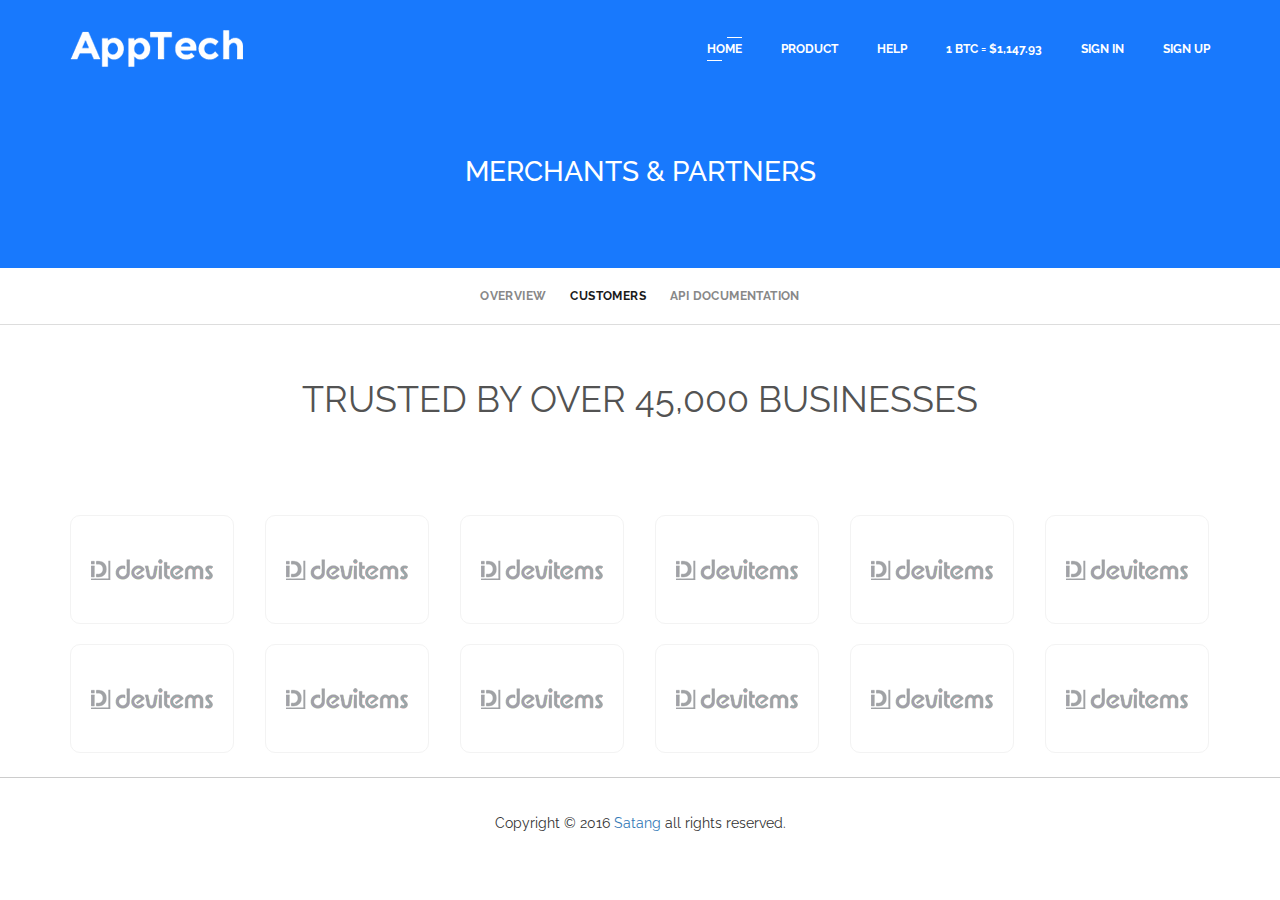
==== commit ccc3a1ec: "index" ====
--- a/customer.html
+++ b/customer.html
@@ -123,13 +123,13 @@
                 </a>
             </li>
             <li>
-                <a href="/clients" class="nav-clients">
+                <a href="/clients" class="nav-clients" style="color: #1a1a1a">
                     Customers
                 </a>
             </li>
             <li>
                 <a href="https://developers.coinbase.com/docs/merchants">
-                    API Documentation ›
+                    API Documentation
                 </a>
             </li>
         </ul>
@@ -174,7 +174,7 @@
     <footer class="footer-area text-center" style="padding-top: 20px;padding-bottom: 30px">
     <span>
                                     Copyright © 2016
-                                    <a href="http://bootexperts.com/" target="_blank">Bootexperts</a>
+                                    <a href="http://satang.com/" target="_blank">Satang</a>
                                     all rights reserved.
                                 </span>
     </footer>
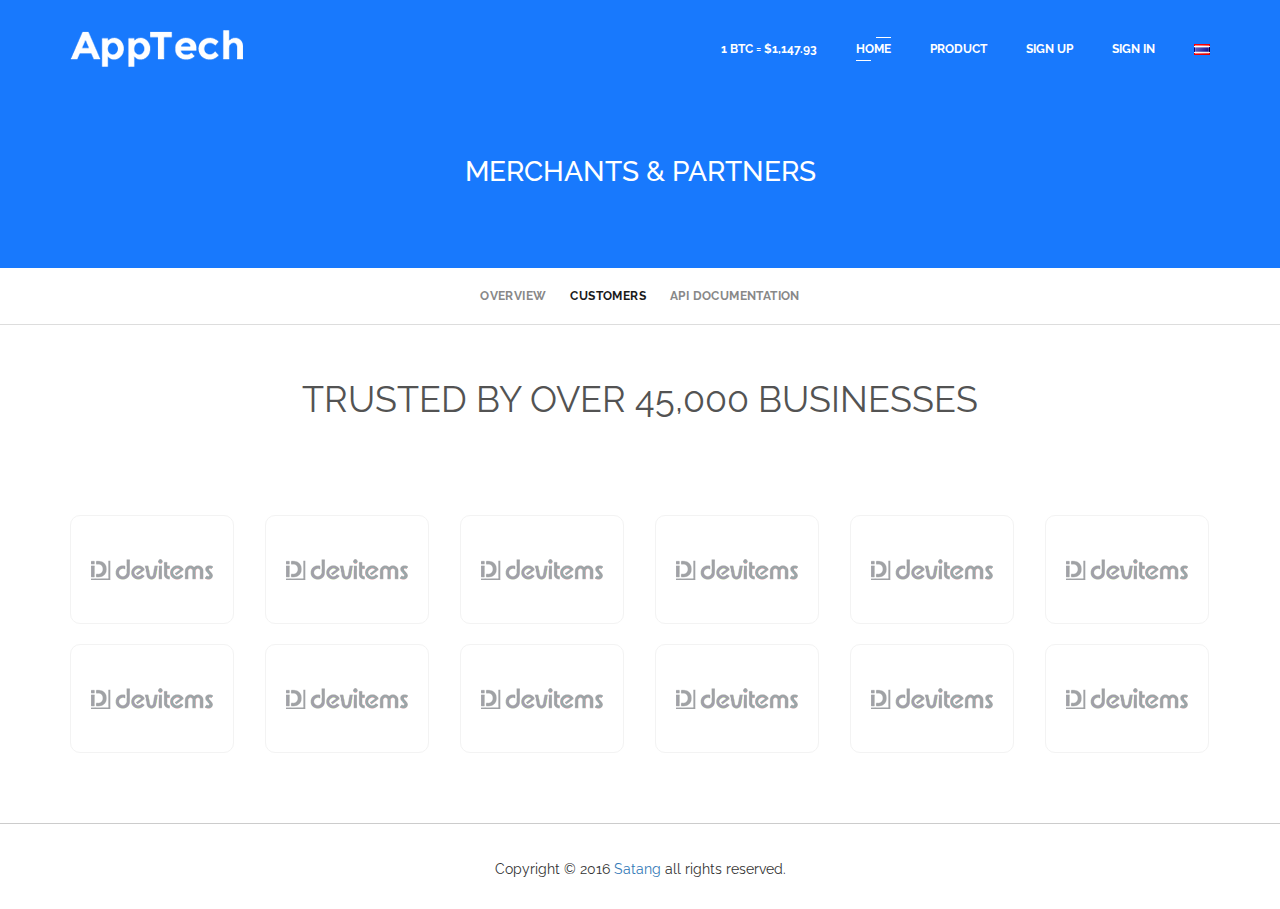
==== commit 1905eba4: "fix all page" ====
--- a/customer.html
+++ b/customer.html
@@ -80,12 +80,14 @@
                         <div class="main-menu float-right">
                             <nav>
                                 <ul>
+                                    <li class=""><a href="#">1 BTC = $1,147.93</a></li>
                                     <li class="active"><a href="#home-area">HOME</a></li>
-                                    <li class=""><a href="#about-area">Product </a></li>
-                                    <li class=""><a href="#screenshort-area">Help </a></li>
-                                    <li class=""><a href="#review-area">1 BTC = $1,147.93</a></li>
-                                    <li class=""><a href="#pricing-area">Sign In </a></li>
-                                    <li class=""><a href="#support-area">Sign Up</a></li>
+                                    <li class=""><a href="#product-area">Product </a></li>
+
+                                    <li class=""><a href="#signup-area">Sign Up</a></li>
+                                    <li class=""><a href="#">Sign In </a></li>
+                                    <li class=""><a href="#"><img src="img/th.png"/></a></li>
+
                                 </ul>
                             </nav>
                         </div>
@@ -94,12 +96,14 @@
                         <div class="mobile-menu">
                             <nav>
                                 <ul>
+                                    <li class=""><a href="#">1 BTC = $1,147.93</a></li>
                                     <li class="active"><a href="#home-area">HOME</a></li>
                                     <li class=""><a href="#about-area">Product </a></li>
-                                    <li class=""><a href="#screenshort-area">Help </a></li>
-                                    <li class=""><a href="#review-area">1 BTC = $1,147.93</a></li>
+
+                                    <li class=""><a href="#support-area">Sign Up</a></li>
                                     <li class=""><a href="#pricing-area">Sign In </a></li>
-                                    <li class=""><a href="#support-area">Sign Up</a></li>
+                                    <li class=""><a href="#"><img src="img/th.png"/></a></li>
+
                                 </ul>
                             </nav>
                         </div>
@@ -141,37 +145,37 @@
         </div>
         <div class="row">
 
-                <div class="col-md-2 single-item2">
-                    <a href="#"><img src="img/logo-slider/2.png" alt="" /></a>
-                </div>   <div class="col-md-2 single-item2">
-                    <a href="#"><img src="img/logo-slider/2.png" alt="" /></a>
-                </div>   <div class="col-md-2 single-item2">
-                    <a href="#"><img src="img/logo-slider/2.png" alt="" /></a>
-                </div>   <div class="col-md-2 single-item2">
-                    <a href="#"><img src="img/logo-slider/2.png" alt="" /></a>
-                </div>   <div class="col-md-2 single-item2">
-                    <a href="#"><img src="img/logo-slider/2.png" alt="" /></a>
-                </div>   <div class="col-md-2 single-item2">
-                    <a href="#"><img src="img/logo-slider/2.png" alt="" /></a>
-                </div>       <div class="col-md-2 single-item2">
-                    <a href="#"><img src="img/logo-slider/2.png" alt="" /></a>
-                </div>   <div class="col-md-2 single-item2">
-                    <a href="#"><img src="img/logo-slider/2.png" alt="" /></a>
-                </div>   <div class="col-md-2 single-item2">
-                    <a href="#"><img src="img/logo-slider/2.png" alt="" /></a>
-                </div>   <div class="col-md-2 single-item2">
-                    <a href="#"><img src="img/logo-slider/2.png" alt="" /></a>
-                </div>   <div class="col-md-2 single-item2">
-                    <a href="#"><img src="img/logo-slider/2.png" alt="" /></a>
-                </div>   <div class="col-md-2 single-item2">
+                <div class="col-md-2  col-xs-6  single-item2">
+                    <a href="#"><img src="img/logo-slider/2.png" alt="" /></a>
+                </div>   <div class="col-md-2  col-xs-6  single-item2">
+                    <a href="#"><img src="img/logo-slider/2.png" alt="" /></a>
+                </div>   <div class="col-md-2  col-xs-6  single-item2">
+                    <a href="#"><img src="img/logo-slider/2.png" alt="" /></a>
+                </div>   <div class="col-md-2  col-xs-6  single-item2">
+                    <a href="#"><img src="img/logo-slider/2.png" alt="" /></a>
+                </div>   <div class="col-md-2  col-xs-6  single-item2">
+                    <a href="#"><img src="img/logo-slider/2.png" alt="" /></a>
+                </div>   <div class="col-md-2  col-xs-6  single-item2">
+                    <a href="#"><img src="img/logo-slider/2.png" alt="" /></a>
+                </div>       <div class="col-md-2  col-xs-6  single-item2">
+                    <a href="#"><img src="img/logo-slider/2.png" alt="" /></a>
+                </div>   <div class="col-md-2  col-xs-6  single-item2">
+                    <a href="#"><img src="img/logo-slider/2.png" alt="" /></a>
+                </div>   <div class="col-md-2  col-xs-6  single-item2">
+                    <a href="#"><img src="img/logo-slider/2.png" alt="" /></a>
+                </div>   <div class="col-md-2  col-xs-6  single-item2">
+                    <a href="#"><img src="img/logo-slider/2.png" alt="" /></a>
+                </div>   <div class="col-md-2  col-xs-6  single-item2">
+                    <a href="#"><img src="img/logo-slider/2.png" alt="" /></a>
+                </div>   <div class="col-md-2  col-xs-6  single-item2">
                     <a href="#"><img src="img/logo-slider/2.png" alt="" /></a>
                 </div>
 
         </div>
     </div>
 
-    <hr>
-    <footer class="footer-area text-center" style="padding-top: 20px;padding-bottom: 30px">
+    <hr style="margin-top: 60px">
+    <footer class="footer-area text-center" style="padding-top: 20px;padding-bottom: 30px;">
     <span>
                                     Copyright © 2016
                                     <a href="http://satang.com/" target="_blank">Satang</a>
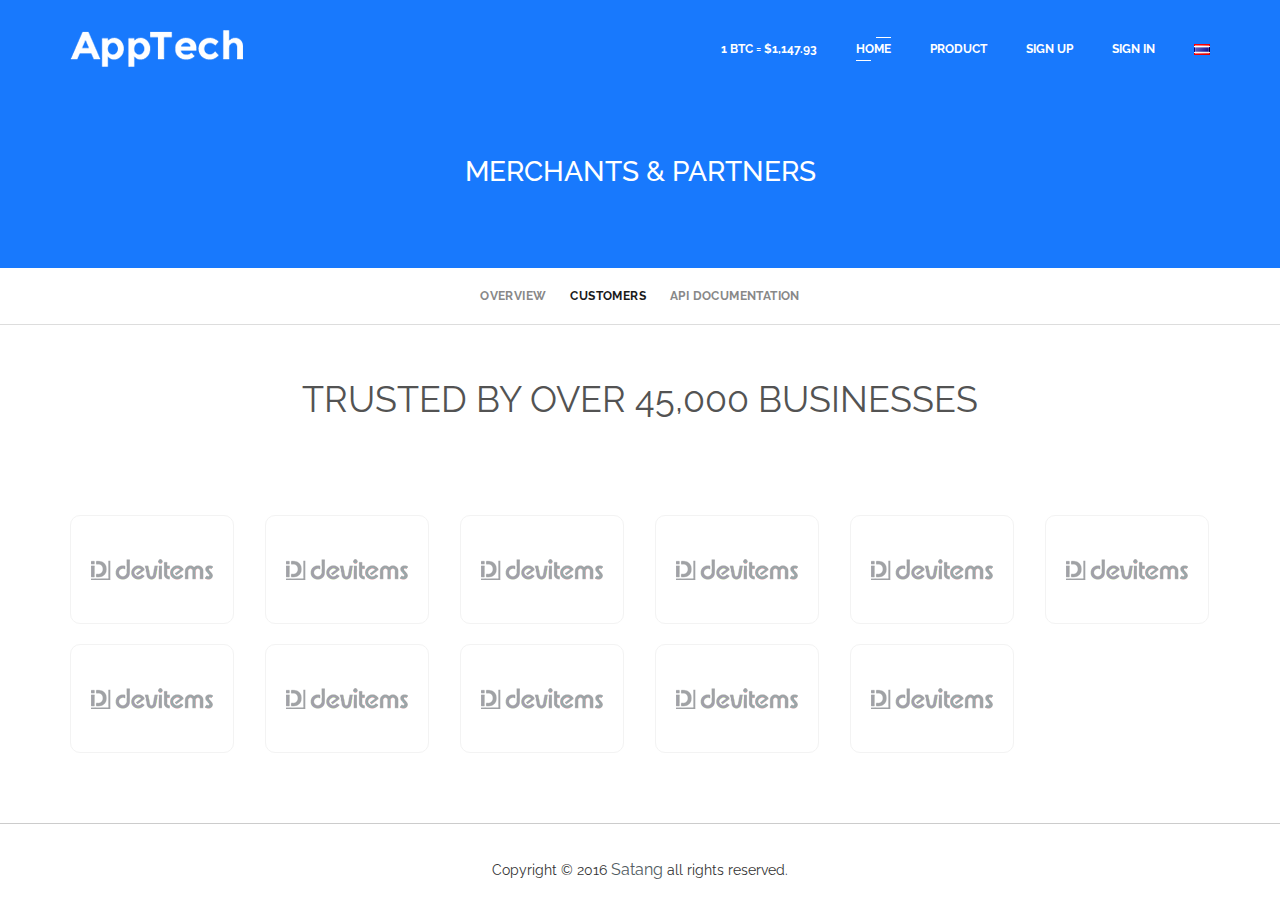
==== commit 25a61f2b: "optimize & final" ====
--- a/customer.html
+++ b/customer.html
@@ -59,6 +59,8 @@
     <!-- modernizr JS
     ============================================ -->
     <script src="js/vendor/modernizr-2.8.3.min.js"></script>
+
+
 </head>
 <body>
 <!--[if lt IE 8]>
@@ -116,7 +118,7 @@
     ============================================ -->
     <div id="home-area" class="bg-oapcity-40 bg-overly sm-height-none" style="height: 97px">
     </div>
-    <div style="background-color: #1879FD;padding-top: 60px;padding-bottom: 70px;color: white" class="text-center">
+    <div class="customer-head">
         <h1>MERCHANTS & PARTNERS</h1>
     </div>
     <div class="subnav" id="nav">
@@ -127,7 +129,7 @@
                 </a>
             </li>
             <li>
-                <a href="/clients" class="nav-clients" style="color: #1a1a1a">
+                <a href="/clients" class="nav-clients active">
                     Customers
                 </a>
             </li>
@@ -138,49 +140,79 @@
             </li>
         </ul>
     </div>
-    <div class="container" style="margin-top: 60px">
+    <div class="container space-top">
 
         <div class="feature-title title-style title-pb text-center">
             <h1>TRUSTED BY OVER 45,000 BUSINESSES</h1>
         </div>
         <div class="row">
 
-                <div class="col-md-2  col-xs-6  single-item2">
-                    <a href="#"><img src="img/logo-slider/2.png" alt="" /></a>
-                </div>   <div class="col-md-2  col-xs-6  single-item2">
-                    <a href="#"><img src="img/logo-slider/2.png" alt="" /></a>
-                </div>   <div class="col-md-2  col-xs-6  single-item2">
-                    <a href="#"><img src="img/logo-slider/2.png" alt="" /></a>
-                </div>   <div class="col-md-2  col-xs-6  single-item2">
-                    <a href="#"><img src="img/logo-slider/2.png" alt="" /></a>
-                </div>   <div class="col-md-2  col-xs-6  single-item2">
-                    <a href="#"><img src="img/logo-slider/2.png" alt="" /></a>
-                </div>   <div class="col-md-2  col-xs-6  single-item2">
-                    <a href="#"><img src="img/logo-slider/2.png" alt="" /></a>
-                </div>       <div class="col-md-2  col-xs-6  single-item2">
-                    <a href="#"><img src="img/logo-slider/2.png" alt="" /></a>
-                </div>   <div class="col-md-2  col-xs-6  single-item2">
-                    <a href="#"><img src="img/logo-slider/2.png" alt="" /></a>
-                </div>   <div class="col-md-2  col-xs-6  single-item2">
-                    <a href="#"><img src="img/logo-slider/2.png" alt="" /></a>
-                </div>   <div class="col-md-2  col-xs-6  single-item2">
-                    <a href="#"><img src="img/logo-slider/2.png" alt="" /></a>
-                </div>   <div class="col-md-2  col-xs-6  single-item2">
-                    <a href="#"><img src="img/logo-slider/2.png" alt="" /></a>
-                </div>   <div class="col-md-2  col-xs-6  single-item2">
-                    <a href="#"><img src="img/logo-slider/2.png" alt="" /></a>
-                </div>
-
+            <div class="col-md-2  col-xs-6  single-item2">
+                <a href="#">
+                    <img src="img/logo-slider/2.png"/>
+                </a>
+            </div>
+
+            <div class="col-md-2  col-xs-6  single-item2">
+                <a href="#">
+                    <img src="img/logo-slider/2.png"/>
+                </a>
+            </div>
+            <div class="col-md-2  col-xs-6  single-item2">
+                <a href="#">
+                    <img src="img/logo-slider/2.png"/>
+                </a>
+            </div>
+            <div class="col-md-2  col-xs-6  single-item2">
+                <a href="#">
+                    <img src="img/logo-slider/2.png"/>
+                </a>
+            </div>
+            <div class="col-md-2  col-xs-6  single-item2">
+                <a href="#">
+                    <img src="img/logo-slider/2.png"/>
+                </a>
+            </div>
+            <div class="col-md-2  col-xs-6  single-item2">
+                <a href="#">
+                    <img src="img/logo-slider/2.png"/>
+                </a>
+            </div>
+            <div class="col-md-2  col-xs-6  single-item2">
+                <a href="#">
+                    <img src="img/logo-slider/2.png"/>
+                </a>
+            </div>
+            <div class="col-md-2  col-xs-6  single-item2">
+                <a href="#">
+                    <img src="img/logo-slider/2.png"/>
+                </a>
+            </div>
+            <div class="col-md-2  col-xs-6  single-item2">
+                <a href="#">
+                    <img src="img/logo-slider/2.png"/>
+                </a>
+            </div>
+            <div class="col-md-2  col-xs-6  single-item2">
+                <a href="#">
+                    <img src="img/logo-slider/2.png"/>
+                </a>
+            </div>
+            <div class="col-md-2  col-xs-6  single-item2">
+                <a href="#">
+                    <img src="img/logo-slider/2.png"/>
+                </a>
+            </div>
         </div>
     </div>
 
-    <hr style="margin-top: 60px">
-    <footer class="footer-area text-center" style="padding-top: 20px;padding-bottom: 30px;">
+    <hr class="space-top">
+    <footer class="footer">
     <span>
-                                    Copyright © 2016
-                                    <a href="http://satang.com/" target="_blank">Satang</a>
-                                    all rights reserved.
-                                </span>
+        Copyright © 2016
+        <a href="http://satang.com/" target="_blank">Satang</a>
+        all rights reserved.
+</span>
     </footer>
     <!-- start scrollUp
     ============================================ -->
--- a/style.css
+++ b/style.css
@@ -1934,26 +1934,6 @@
     color: #111;
 }
 
-#trust, body.featured_merchants #trust {
-    text-align: center;
-    padding: 20px;
-}
-
-#trust h3, body.featured_merchants #trust h3 {
-    margin: 30px 0 50px;
-    font-size: 16px;
-    text-transform: uppercase;
-    color: #8D8D8D;
-    letter-spacing: 1px;
-}
-
-#trust .see-more, body.featured_merchants #trust .see-more {
-    margin-top: 50px;
-}
-
-
-
-
 
 .sub-nav {
     line-height: 1;
@@ -1972,7 +1952,6 @@
     flex-direction: column;
 }
 
-
 .sub-nav ul .active {
     background-color: #4A90E2;
 }
@@ -1980,7 +1959,6 @@
 .sub-nav ul .active a {
     color: white;
 }
-
 
 .sub-nav ul li {
     padding: 10px 10px;
@@ -1995,15 +1973,11 @@
     text-align: center;
 }
 
-
 .sub-nav ul li a {
     padding: 20px;
     text-decoration: none;
     color: #6B6B6B;
 }
-
-
-
 
 .section-nav {
     color: #979797;
@@ -2057,14 +2031,9 @@
     font-weight: bold;
 }
 
-
-
-.section-nav > ul{
+.section-nav > ul {
     margin-bottom: 10px;
 }
-
-
-
 
 .docs-content {
     color: #3e4552;
@@ -2339,3 +2308,66 @@
     font-weight: bold;
     color: #333;
 }
+
+/*-------------------my----long----------------*/
+
+.rating i + i {
+    margin-left: 3px;
+}
+
+.rating i {
+    color: #FFD203;
+}
+
+.rating i.active {
+    color: #E4E4E4;
+}
+
+a.thumbnail > img {
+    width: 100%;
+}
+
+.cart-title {
+    font-size: 24px;
+}
+
+.cart-price {
+    margin-top: 10px;
+}
+
+.cart-description {
+    margin-bottom: 20px;
+}
+
+.cart-pay {
+    margin-top: 50px
+}
+
+.space-top {
+    margin-top: 60px;
+}
+
+.footer {
+    text-align: center;
+    padding-top: 20px;
+    padding-bottom: 30px;
+
+}
+
+.customer-head {
+    background-color: #1879FD;
+    padding-top: 60px;
+    padding-bottom: 70px;
+    color: white;
+    text-align: center;
+}
+
+a.nav-clients.active {
+    color: #1a1a1a
+}
+
+p.see-more , a{
+    margin-top: 60px;
+    font-size: 16px;
+    color: #525d63;
+}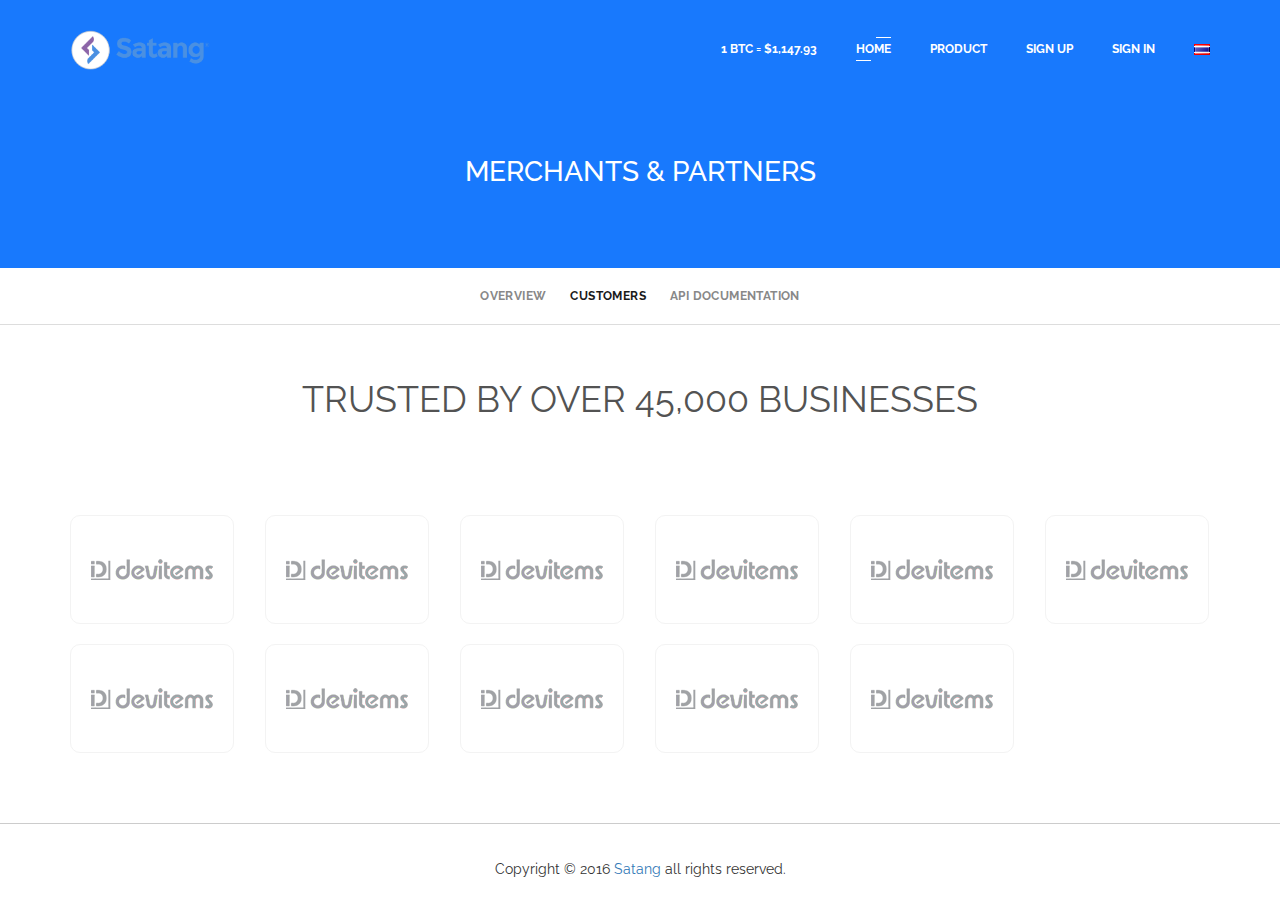
==== commit 2a3c9b0a: "add new logo" ====
--- a/customer.html
+++ b/customer.html
@@ -77,7 +77,7 @@
                 <div class="row">
                     <div class="col-md-12">
                         <div class="logo float-left">
-                            <a href="index.html"><img src="img/logo/logo.png" alt="logo"/></a>
+                            <a href="index.html"><img src="img/St-Horizontal-Logo-2.png" style="height: 40px"/></a>
                         </div>
                         <div class="main-menu float-right">
                             <nav>
--- a/style.css
+++ b/style.css
@@ -149,6 +149,14 @@
     height: 100vh;
 }
 
+.height-600 {
+    height: 700px;
+}
+
+.height-100vh {
+    height: 100vh;
+}
+
 .table,
 .table-cell {
     display: table;
@@ -1934,7 +1942,6 @@
     color: #111;
 }
 
-
 .sub-nav {
     line-height: 1;
     padding-top: 5px;
@@ -2366,8 +2373,58 @@
     color: #1a1a1a
 }
 
-p.see-more , a{
+p.see-more > a {
+    font-size: 16px;
+    color: #525d63;
+}
+
+p.see-more {
     margin-top: 60px;
     font-size: 16px;
     color: #525d63;
+}
+
+.home-slider .slider-text > h1 {
+    font-weight: bold;
+    font-size: 42px;
+}
+
+.home-slider .slider-text > p {
+    font-size: 19px;
+    margin-top: 20px
+}
+
+.home-slider .slider-text > a {
+    margin-top: 20px
+}
+
+.home-slider img {
+    max-height: 400px;
+}
+
+.home-slider > div > p {
+    width: 116px;
+    color: white;
+    font-size: 15px;
+    position: absolute;
+    bottom: 8px;
+    right: 0;
+    line-height: 1.5;
+}
+
+.home-slider > div > p:before {
+    width: 20px;
+    height: 2px;
+    background: #fff;
+    margin: 10px 0;
+    display: block;
+    content: "";
+}
+
+.home-slider > div > p > a {
+    color: #fff;
+    border-bottom: 1px solid rgba(255, 255, 255, 0.2);
+    padding: 0.2em 0;
+    text-decoration: none;
+    display: inline-block;
 }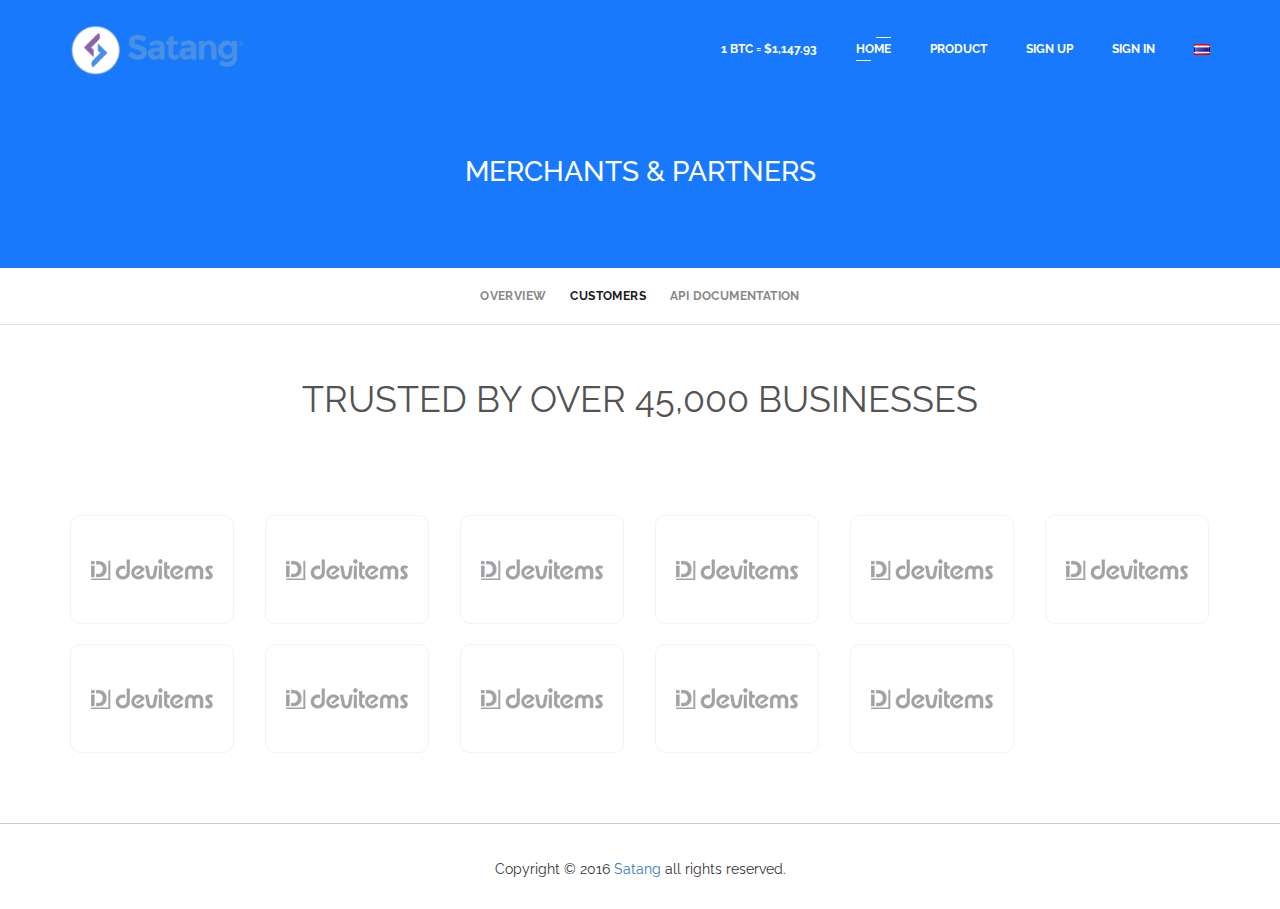
==== commit f6b63a4e: "add new logo" ====
--- a/customer.html
+++ b/customer.html
@@ -77,7 +77,7 @@
                 <div class="row">
                     <div class="col-md-12">
                         <div class="logo float-left">
-                            <a href="index.html"><img src="img/St-Horizontal-Logo-2.png" style="height: 40px"/></a>
+                            <a href="index.html"><img src="img/St-Horizontal-Logo-2.png" style="height: 50px;margin-top: -5px;"/></a>
                         </div>
                         <div class="main-menu float-right">
                             <nav>
--- a/style.css
+++ b/style.css
@@ -83,6 +83,7 @@
 img {
     max-width: 100%;
     height: auto
+
 }
 
 .fix {
